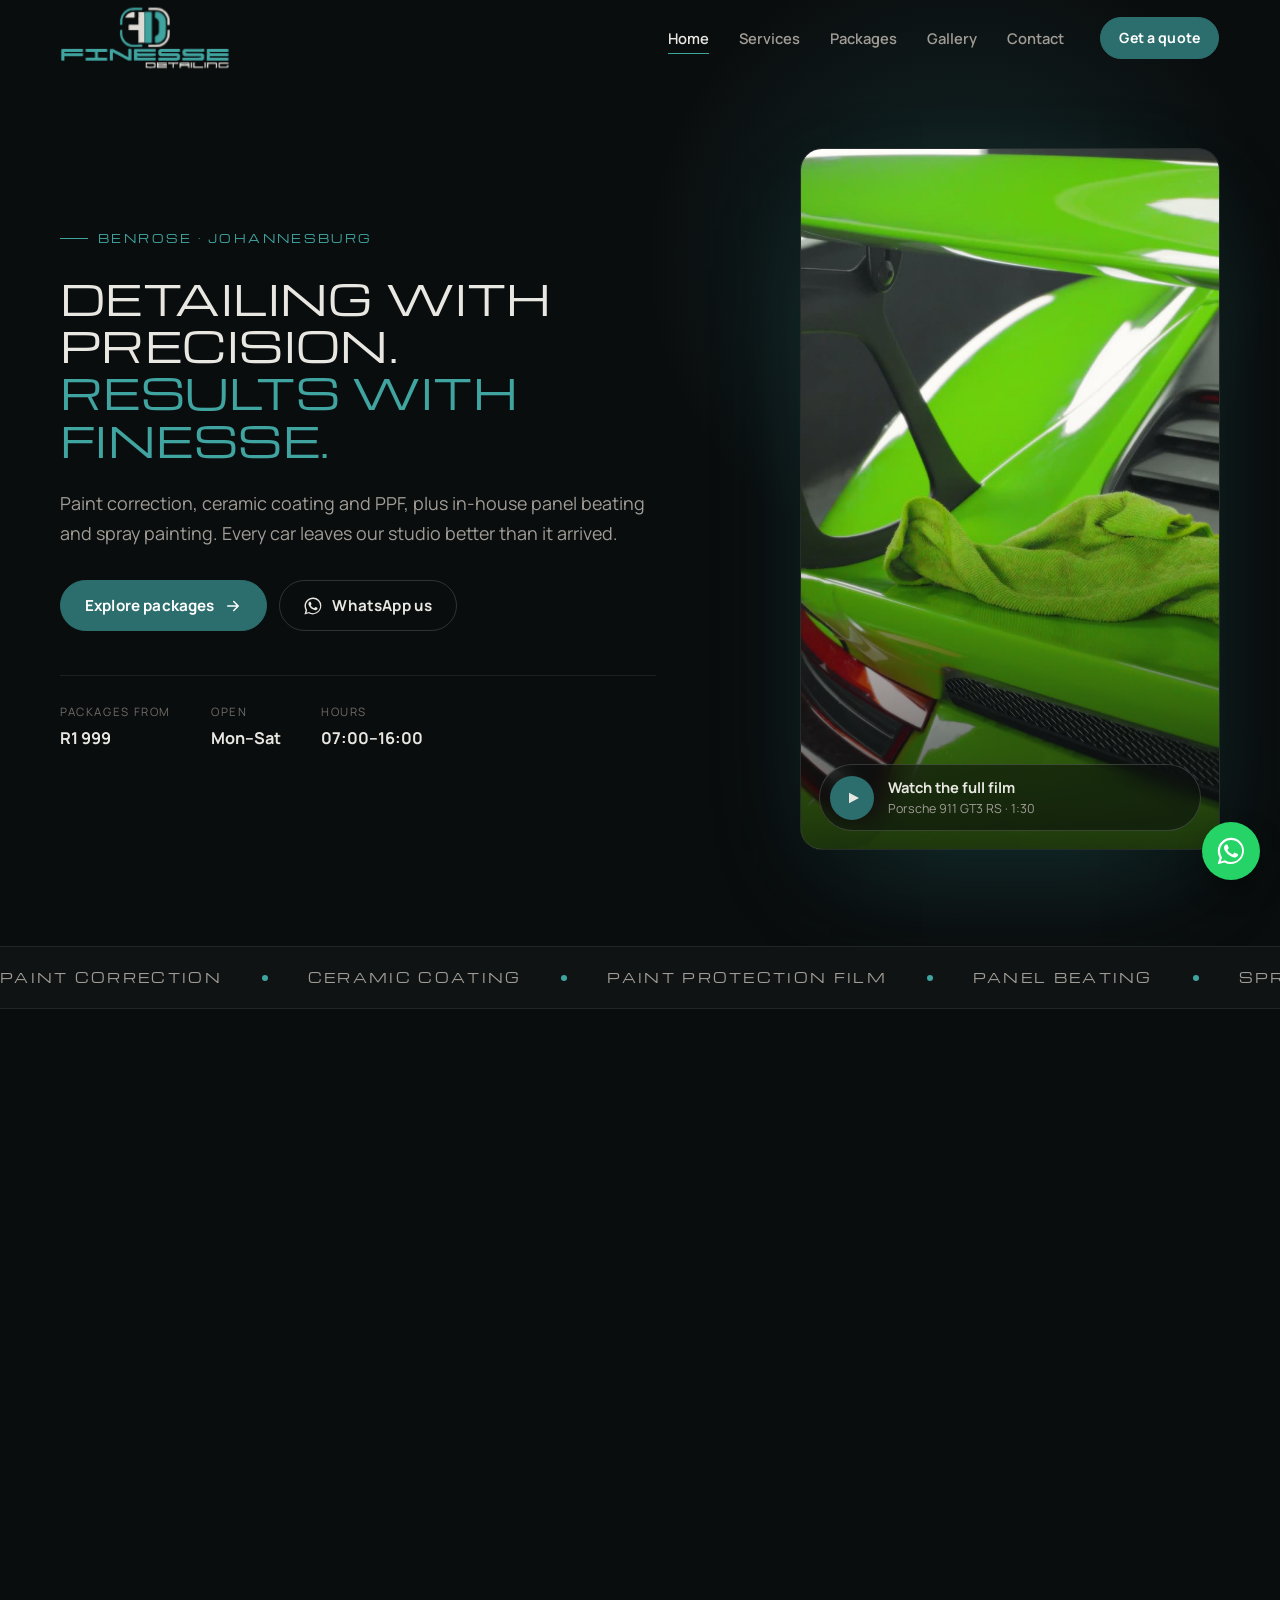
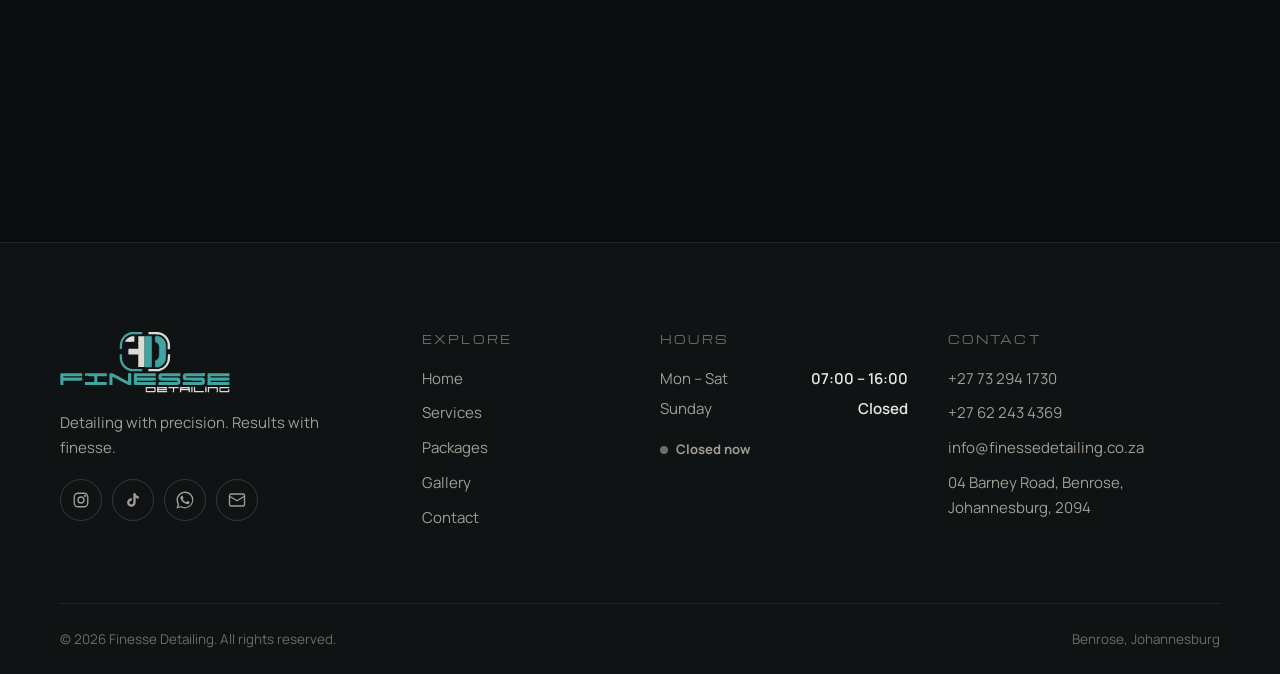
==== index.html @ d102ac22 "Finesse Detailing website Static HTML/CSS/JS rebuild of finessedetailing.co.za: home, services, pack" ====
<!DOCTYPE html>
<html lang="en-ZA">
<head>
  <meta charset="UTF-8">
  <meta name="viewport" content="width=device-width, initial-scale=1">
  <title>Finesse Detailing | Car Detailing, Paint Correction & Ceramic Coating in Johannesburg</title>
  <meta name="description" content="Finesse Detailing in Benrose, Johannesburg: paint correction, ceramic coating, PPF, panel beating, spray painting and Solar Shield panel protection. Packages from R1 999.">
  <meta name="theme-color" content="#0a0d0e">
  <link rel="canonical" href="https://www.finessedetailing.co.za/">

  <meta property="og:type" content="website">
  <meta property="og:title" content="Finesse Detailing | Detailing with precision. Results with finesse.">
  <meta property="og:description" content="Paint correction, ceramic coating, PPF, panel beating and spray painting in Johannesburg.">
  <meta property="og:image" content="https://www.finessedetailing.co.za/assets/img/gallery/g08.jpg">
  <meta property="og:url" content="https://www.finessedetailing.co.za/">

  <link rel="icon" type="image/png" sizes="32x32" href="assets/brand/favicon-32.png">
  <link rel="apple-touch-icon" href="assets/brand/apple-touch-icon.png">

  <link rel="preconnect" href="https://fonts.googleapis.com">
  <link rel="preconnect" href="https://fonts.gstatic.com" crossorigin>
  <link href="https://fonts.googleapis.com/css2?family=Manrope:wght@400;500;600;700;800&family=Michroma&display=swap" rel="stylesheet">
  <script>try{if(!sessionStorage.getItem("fd-intro")&&!matchMedia("(prefers-reduced-motion: reduce)").matches)document.documentElement.classList.add("fd-intro")}catch(e){}</script>
  <link rel="stylesheet" href="css/style.css">

  <script type="application/ld+json">
  {
    "@context": "https://schema.org",
    "@type": "AutoRepair",
    "name": "Finesse Detailing",
    "image": "https://www.finessedetailing.co.za/assets/img/gallery/g08.jpg",
    "logo": "https://www.finessedetailing.co.za/assets/brand/logo.png",
    "url": "https://www.finessedetailing.co.za/",
    "telephone": "+27732941730",
    "email": "info@finessedetailing.co.za",
    "priceRange": "From R1999",
    "address": {
      "@type": "PostalAddress",
      "streetAddress": "04 Barney Road, Benrose",
      "addressLocality": "Johannesburg",
      "postalCode": "2094",
      "addressCountry": "ZA"
    },
    "geo": { "@type": "GeoCoordinates", "latitude": -26.2121243, "longitude": 28.0738872 },
    "openingHoursSpecification": [{
      "@type": "OpeningHoursSpecification",
      "dayOfWeek": ["Monday", "Tuesday", "Wednesday", "Thursday", "Friday", "Saturday"],
      "opens": "07:00",
      "closes": "16:00"
    }],
    "sameAs": [
      "https://www.instagram.com/_finesse_detailing/",
      "https://www.tiktok.com/@finesse_detailing_"
    ]
  }
  </script>
</head>
<body>
  <svg width="0" height="0" style="position:absolute" aria-hidden="true">
    <symbol id="i-wa" viewBox="0 0 24 24"><path fill="currentColor" d="M17.47 14.38c-.3-.15-1.76-.87-2.03-.97-.27-.1-.47-.15-.67.15-.2.3-.77.97-.94 1.17-.17.2-.35.22-.65.07-.3-.15-1.26-.46-2.4-1.48-.89-.79-1.49-1.77-1.66-2.07-.17-.3-.02-.46.13-.61.13-.13.3-.35.45-.52.15-.17.2-.3.3-.5.1-.2.05-.37-.03-.52-.07-.15-.67-1.61-.92-2.21-.24-.58-.49-.5-.67-.51h-.57c-.2 0-.52.07-.79.37-.27.3-1.04 1.02-1.04 2.48 0 1.46 1.07 2.88 1.21 3.07.15.2 2.1 3.2 5.08 4.49.71.31 1.26.49 1.69.63.71.23 1.36.2 1.87.12.57-.09 1.76-.72 2.01-1.41.25-.69.25-1.29.17-1.41-.07-.12-.27-.2-.57-.35zM12.05 21.5h-.01a9.43 9.43 0 0 1-4.8-1.32l-.35-.2-3.57.93.95-3.48-.22-.36a9.4 9.4 0 0 1-1.44-5.02c0-5.2 4.24-9.44 9.45-9.44a9.38 9.38 0 0 1 6.68 2.77 9.38 9.38 0 0 1 2.76 6.68c0 5.21-4.24 9.44-9.45 9.44zm8.04-17.48A11.3 11.3 0 0 0 12.05.7C5.78.7.68 5.8.68 12.06c0 2 .52 3.96 1.52 5.68L.58 23.3l5.7-1.5a11.3 11.3 0 0 0 5.43 1.38h.01c6.26 0 11.36-5.1 11.37-11.36a11.3 11.3 0 0 0-3.32-8.04z"/></symbol>
    <symbol id="i-ig" viewBox="0 0 24 24"><g fill="none" stroke="currentColor" stroke-width="1.8"><rect x="3" y="3" width="18" height="18" rx="5"/><circle cx="12" cy="12" r="4"/><circle cx="17.5" cy="6.5" r=".6" fill="currentColor"/></g></symbol>
    <symbol id="i-tt" viewBox="0 0 24 24"><path fill="currentColor" d="M16.6 5.82A4.28 4.28 0 0 1 15.54 3h-3.09v12.4a2.59 2.59 0 0 1-2.59 2.5 2.6 2.6 0 0 1-2.6-2.6 2.6 2.6 0 0 1 3.37-2.48V9.66a5.73 5.73 0 0 0-.77-.05 5.69 5.69 0 0 0-5.69 5.69A5.69 5.69 0 0 0 9.86 21a5.69 5.69 0 0 0 5.69-5.69V9.01a7.35 7.35 0 0 0 4.3 1.38V7.3s-1.88.09-3.25-1.48z"/></symbol>
    <symbol id="i-phone" viewBox="0 0 24 24"><path fill="none" stroke="currentColor" stroke-width="1.8" stroke-linecap="round" stroke-linejoin="round" d="M22 16.92v3a2 2 0 0 1-2.18 2 19.8 19.8 0 0 1-8.63-3.07 19.5 19.5 0 0 1-6-6A19.8 19.8 0 0 1 2.12 4.18 2 2 0 0 1 4.11 2h3a2 2 0 0 1 2 1.72c.13.96.36 1.9.7 2.81a2 2 0 0 1-.45 2.11L8.09 9.91a16 16 0 0 0 6 6l1.27-1.27a2 2 0 0 1 2.11-.45c.91.34 1.85.57 2.81.7A2 2 0 0 1 22 16.92z"/></symbol>
    <symbol id="i-mail" viewBox="0 0 24 24"><g fill="none" stroke="currentColor" stroke-width="1.8" stroke-linecap="round" stroke-linejoin="round"><rect x="2" y="4" width="20" height="16" rx="2"/><path d="m22 7-10 6L2 7"/></g></symbol>
    <symbol id="i-pin" viewBox="0 0 24 24"><g fill="none" stroke="currentColor" stroke-width="1.8" stroke-linecap="round" stroke-linejoin="round"><path d="M20 10c0 6-8 12-8 12s-8-6-8-12a8 8 0 0 1 16 0z"/><circle cx="12" cy="10" r="3"/></g></symbol>
    <symbol id="i-clock" viewBox="0 0 24 24"><g fill="none" stroke="currentColor" stroke-width="1.8" stroke-linecap="round"><circle cx="12" cy="12" r="9"/><path d="M12 7v5l3 2"/></g></symbol>
    <symbol id="i-arrow" viewBox="0 0 24 24"><path fill="none" stroke="currentColor" stroke-width="2" stroke-linecap="round" stroke-linejoin="round" d="M5 12h14M13 6l6 6-6 6"/></symbol>
    <symbol id="i-check" viewBox="0 0 24 24"><path fill="none" stroke="currentColor" stroke-width="2" stroke-linecap="round" stroke-linejoin="round" d="M20 6 9 17l-5-5"/></symbol>
    <symbol id="i-play" viewBox="0 0 24 24"><path fill="currentColor" d="M6 4l15 8-15 8z"/></symbol>
    <symbol id="i-close" viewBox="0 0 24 24"><path fill="none" stroke="currentColor" stroke-width="2" stroke-linecap="round" d="M6 6l12 12M18 6 6 18"/></symbol>
    <symbol id="i-sun" viewBox="0 0 120 120"><g fill="none" stroke="currentColor" stroke-width="2"><circle cx="60" cy="60" r="22"/><path d="M60 14v12M60 94v12M14 60h12M94 60h12M27.5 27.5l8.5 8.5M84 84l8.5 8.5M27.5 92.5l8.5-8.5M84 36l8.5-8.5" stroke-linecap="round"/></g></symbol>
  </svg>

  <a class="skip-link" href="#main">Skip to content</a>

  <header class="site-header">
    <div class="container header-inner">
      <a class="brand" href="index.html" aria-label="Finesse Detailing home">
        <svg class="fd-logo" viewBox="0 4 1049 386" fill-rule="evenodd" role="img" aria-label="Finesse Detailing"><defs><linearGradient id="fd-shine-grad" x1="0" x2="1" y1="0" y2="0"><stop offset="0" stop-color="#fff" stop-opacity="0"/><stop offset=".5" stop-color="#fff" stop-opacity=".75"/><stop offset="1" stop-color="#fff" stop-opacity="0"/></linearGradient><mask id="fd-shine-mask" maskUnits="userSpaceOnUse" x="0" y="0" width="1049" height="400"><use href="#fd-art" style="--fd-teal:#fff;--fd-grey:#fff"/></mask></defs><g id="fd-art"><g class="fd-mark"><g class="fd-bl fd-t"><path d="M 445 11 C 444 11, 443 11, 442 11 C 439 11, 428 13, 426 14 C 426 15, 424 15, 423 16 C 421 16, 419 17, 417 18 C 416 19, 415 20, 414 20 C 414 20, 413 21, 412 21 C 412 22, 411 22, 411 22 C 410 22, 410 22, 410 22 C 409 23, 407 24, 406 24 C 406 24, 406 24, 406 25 C 405 25, 405 25, 405 25 C 404 25, 400 29, 398 31 C 395 34, 394 34, 394 34 C 394 34, 394 34, 394 35 C 394 35, 393 35, 393 36 C 392 36, 392 37, 392 37 C 392 37, 391 38, 391 38 C 390 38, 390 39, 390 39 C 390 39, 389 40, 389 40 C 388 41, 387 42, 387 42 C 387 42, 387 43, 387 43 C 386 44, 386 44, 386 44 C 385 45, 385 46, 385 46 C 384 47, 384 47, 383 48 C 383 49, 383 49, 382 50 C 382 50, 381 50, 381 51 C 381 52, 381 52, 380 53 C 380 53, 379 54, 379 55 C 379 55, 379 56, 378 56 C 378 57, 377 58, 377 59 C 377 60, 377 61, 376 61 C 376 62, 375 63, 375 63 C 375 64, 375 65, 374 66 C 374 67, 373 68, 373 69 C 373 71, 373 72, 373 72 C 372 73, 372 74, 372 74 C 371 75, 371 76, 371 77 C 371 79, 371 80, 370 81 L 369 82 369 97 C 369 109, 369 112, 368 113 C 368 114, 368 115, 368 116 C 368 116, 381 116, 382 116 C 383 115, 383 114, 383 98 C 383 91, 383 86, 383 85 C 384 84, 385 78, 385 76 C 385 75, 385 75, 385 75 C 385 75, 386 74, 386 74 C 386 72, 387 70, 388 68 C 388 67, 389 66, 389 66 C 389 65, 389 65, 389 64 C 390 64, 390 64, 390 63 C 390 63, 391 61, 392 60 C 393 59, 394 57, 394 56 C 395 55, 395 54, 396 54 C 396 53, 397 52, 398 51 C 398 50, 399 49, 400 49 C 400 48, 401 47, 400 47 C 400 47, 400 46, 401 46 C 402 46, 402 46, 403 45 C 403 45, 403 44, 404 44 C 404 44, 404 44, 404 43 C 404 43, 405 43, 405 43 C 405 43, 406 42, 409 40 C 410 39, 413 37, 413 36 C 414 36, 414 36, 414 35 C 414 35, 415 35, 415 35 C 416 35, 417 34, 418 33 C 418 33, 419 33, 419 33 C 420 32, 421 32, 422 32 C 422 31, 424 30, 424 30 C 425 30, 426 29, 426 29 C 426 29, 426 29, 427 29 C 428 29, 430 28, 431 27 C 432 27, 432 27, 433 27 C 433 27, 435 26, 437 26 C 439 26, 441 25, 442 25 C 443 25, 457 25, 475 24 C 492 24, 506 24, 506 24 C 507 24, 507 23, 506 23 C 506 23, 507 22, 507 22 C 507 21, 508 11, 507 11 C 506 10, 447 10, 445 11"/><path d="M 373 149 C 372 149, 371 149, 370 149 C 370 149, 369 150, 369 150 C 368 152, 368 171, 369 174 C 369 174, 369 177, 369 180 C 369 185, 370 186, 370 187 C 371 188, 371 189, 371 191 C 371 194, 372 194, 372 195 C 373 196, 373 196, 373 198 C 373 200, 374 200, 374 201 C 375 202, 375 203, 375 204 C 376 205, 376 206, 376 206 C 377 207, 377 208, 377 208 C 377 209, 378 210, 378 210 C 379 211, 379 212, 379 212 C 380 213, 380 214, 381 214 C 381 215, 381 215, 381 216 C 381 216, 382 217, 382 217 C 383 218, 383 218, 383 219 C 384 220, 384 220, 384 220 C 385 221, 385 221, 386 222 C 386 222, 386 223, 387 223 C 387 224, 387 224, 387 224 C 387 225, 389 227, 391 229 C 391 229, 392 230, 393 231 C 394 232, 395 232, 395 232 C 395 232, 396 233, 396 233 C 396 234, 396 234, 396 234 C 397 234, 397 235, 398 236 C 399 237, 401 238, 401 238 C 402 238, 402 239, 403 240 C 404 240, 405 241, 405 241 C 406 241, 406 242, 407 242 C 408 243, 408 243, 411 245 C 413 246, 415 247, 415 247 C 415 247, 416 247, 416 247 C 417 248, 418 248, 418 248 C 419 249, 421 249, 421 249 C 421 250, 422 250, 422 250 C 423 250, 425 251, 426 251 C 427 252, 435 254, 436 254 C 437 254, 440 254, 442 255 C 445 255, 451 255, 476 255 C 504 255, 506 255, 507 254 C 507 253, 507 245, 507 243 L 506 240 495 240 C 488 240, 476 241, 469 241 C 459 241, 453 241, 451 241 C 444 240, 440 240, 438 239 C 437 239, 436 239, 436 239 C 435 239, 434 238, 434 238 C 431 237, 430 237, 428 236 C 427 236, 426 236, 426 235 C 423 234, 417 231, 414 229 C 413 228, 411 227, 411 227 C 411 227, 410 227, 409 226 C 408 225, 407 224, 407 224 C 406 223, 398 215, 396 211 C 395 210, 394 208, 394 208 C 392 207, 387 196, 386 193 C 386 192, 385 190, 385 190 C 385 190, 385 189, 385 189 C 385 188, 384 182, 383 181 C 383 181, 383 178, 382 165 C 382 156, 382 150, 382 149 L 381 148 378 148 C 376 148, 373 149, 373 149"/></g><g class="fd-br fd-g"><path d="M 547 11 L 546 12 546 17 C 546 23, 546 23, 546 24 C 547 24, 553 24, 575 24 C 602 25, 608 25, 609 26 C 610 26, 610 26, 611 26 C 612 26, 612 26, 617 28 C 620 29, 621 29, 624 31 C 625 31, 627 32, 627 32 C 627 32, 634 36, 635 37 C 638 39, 641 41, 642 42 C 642 43, 643 43, 643 43 C 643 43, 643 44, 644 44 C 644 45, 645 46, 646 47 C 647 48, 648 49, 648 49 C 648 50, 648 50, 649 50 C 649 50, 650 51, 650 51 C 650 52, 651 53, 651 53 C 652 55, 653 57, 654 58 C 654 58, 655 59, 655 60 C 656 60, 656 61, 656 61 C 656 61, 656 62, 657 63 C 658 63, 658 64, 658 64 C 658 65, 658 66, 659 66 C 660 67, 660 68, 660 69 C 660 71, 661 72, 661 73 C 662 74, 662 75, 662 77 C 663 79, 663 80, 663 81 L 664 82 664 99 C 664 116, 664 116, 665 117 C 665 117, 668 117, 672 117 L 679 117 679 103 C 679 92, 679 89, 679 86 C 678 85, 678 82, 678 80 C 677 78, 677 75, 677 75 C 676 74, 676 72, 676 71 C 675 70, 675 68, 674 67 C 674 66, 673 65, 673 64 C 673 63, 672 61, 671 59 C 670 57, 669 55, 669 55 C 669 54, 669 54, 668 54 C 668 53, 668 53, 667 52 C 667 51, 667 50, 666 50 C 666 49, 665 48, 665 48 C 665 47, 664 46, 663 45 C 663 44, 662 43, 661 42 C 660 40, 650 30, 648 29 C 648 29, 647 28, 646 27 C 645 26, 644 26, 643 25 C 641 24, 638 22, 638 22 C 638 22, 637 22, 637 21 C 636 21, 635 20, 635 20 C 635 20, 630 18, 630 17 C 629 17, 628 17, 627 16 C 626 16, 624 15, 623 15 C 620 14, 619 13, 617 13 C 616 13, 614 13, 614 12 C 613 12, 612 12, 612 12 C 611 12, 610 12, 609 12 C 608 11, 606 11, 604 11 C 602 11, 600 11, 599 10 C 597 10, 587 10, 572 10 L 549 10 547 11"/><path d="M 667 149 C 666 149, 666 150, 666 151 C 666 155, 665 168, 665 171 C 665 173, 664 177, 664 179 C 664 184, 664 184, 663 185 C 663 187, 662 188, 662 190 C 662 194, 662 194, 661 195 C 660 195, 660 196, 660 198 C 660 199, 660 200, 659 201 C 658 201, 658 202, 658 202 C 658 203, 658 204, 657 204 C 656 204, 656 205, 656 206 C 656 206, 656 207, 655 207 C 654 207, 654 208, 654 209 C 654 210, 653 210, 653 211 C 652 211, 652 212, 652 212 C 652 213, 651 214, 651 214 C 651 214, 650 214, 650 215 C 650 215, 649 217, 648 218 C 647 219, 646 220, 646 220 C 646 220, 641 224, 640 226 C 639 226, 638 227, 638 227 C 637 228, 637 228, 637 228 C 636 228, 636 229, 635 229 C 633 231, 628 234, 627 234 C 627 234, 625 235, 624 235 C 622 236, 619 237, 617 238 C 616 238, 615 238, 615 239 C 614 239, 613 239, 613 239 C 612 239, 611 239, 611 239 C 611 240, 609 240, 606 240 C 602 241, 598 241, 574 241 C 551 241, 546 241, 546 241 C 545 242, 545 254, 546 255 C 546 255, 553 255, 574 255 C 603 255, 603 255, 612 254 C 623 252, 637 245, 648 236 C 657 228, 665 220, 670 208 C 672 204, 674 199, 675 195 C 677 191, 677 189, 678 186 C 678 185, 678 182, 679 181 C 679 177, 680 150, 679 149 C 679 148, 679 148, 673 148 C 668 148, 667 148, 667 149"/></g><g class="fd-f fd-g"><path d="M 449 37 C 443 37, 441 38, 434 40 C 433 41, 431 42, 429 42 C 428 43, 427 43, 427 43 C 426 43, 423 45, 421 47 C 420 47, 419 48, 418 49 C 418 49, 417 50, 416 50 C 416 51, 414 52, 413 53 C 412 54, 411 55, 411 55 C 409 57, 408 58, 408 59 C 408 59, 408 60, 407 60 C 407 61, 406 61, 406 62 C 406 62, 406 63, 405 63 C 404 63, 404 64, 404 64 C 404 65, 404 66, 403 66 C 402 66, 402 67, 402 67 C 402 68, 402 69, 402 69 C 401 70, 401 71, 402 71 C 404 72, 458 72, 459 71 C 459 71, 459 70, 459 54 C 459 45, 459 38, 459 37 C 459 37, 455 37, 449 37"/><path d="M 485 37 C 485 37, 484 38, 483 38 C 482 40, 482 41, 483 44 C 484 49, 484 70, 483 73 C 482 76, 482 83, 483 86 C 483 88, 483 91, 483 110 C 483 110, 483 112, 483 113 C 484 114, 484 114, 482 115 C 481 116, 480 116, 457 115 C 444 115, 431 115, 429 115 C 423 115, 423 115, 423 118 C 422 120, 422 127, 422 135 C 422 148, 422 150, 423 150 C 423 150, 436 150, 452 150 L 481 150 482 151 C 484 152, 484 154, 483 155 C 482 156, 482 156, 483 157 C 483 158, 483 158, 483 166 C 482 171, 482 172, 483 175 C 483 177, 483 178, 483 191 C 483 199, 483 207, 483 209 C 483 211, 483 214, 483 216 C 483 218, 483 219, 483 220 C 483 220, 482 222, 482 224 L 482 228 484 228 C 486 228, 522 228, 522 228 C 522 228, 522 228, 522 228 C 520 227, 520 222, 522 222 C 522 222, 522 222, 522 136 C 522 50, 522 49, 522 49 C 521 49, 521 49, 521 44 C 521 39, 521 38, 522 38 C 522 38, 522 38, 522 38 C 522 37, 522 37, 504 37 C 494 37, 485 37, 485 37"/></g><g class="fd-d fd-t"><path d="M 540 37 C 532 37, 524 37, 524 37 C 524 38, 524 38, 524 39 C 524 39, 524 40, 523 40 C 522 40, 522 40, 522 44 C 522 47, 522 48, 523 48 C 524 48, 524 48, 524 136 C 524 223, 524 224, 523 224 C 523 224, 522 224, 522 225 C 522 225, 522 226, 523 226 C 523 226, 524 227, 524 227 C 524 228, 524 228, 525 228 C 525 228, 534 228, 545 228 C 561 228, 564 228, 565 228 C 565 227, 565 226, 565 133 C 565 46, 565 38, 565 38 C 564 37, 560 36, 560 37 C 559 37, 559 37, 558 37 C 557 37, 556 37, 556 37 C 556 37, 549 37, 540 37"/><path d="M 593 37 C 591 37, 590 38, 590 38 C 589 39, 588 39, 588 42 C 588 49, 588 71, 588 72 C 589 72, 589 72, 590 73 C 591 73, 592 73, 592 73 C 592 74, 593 74, 593 74 C 593 74, 594 74, 594 74 C 594 75, 594 75, 595 75 C 595 75, 596 75, 596 75 C 596 75, 596 76, 597 76 C 598 77, 599 78, 600 78 C 600 78, 601 79, 601 79 C 601 79, 601 79, 601 79 C 601 79, 602 80, 602 80 C 603 80, 603 81, 603 81 C 603 81, 604 82, 604 82 C 604 82, 604 82, 605 83 C 605 83, 605 84, 606 85 C 607 86, 609 88, 609 90 C 609 90, 609 91, 610 91 C 610 92, 611 93, 611 94 C 611 95, 611 95, 611 96 C 612 96, 612 96, 612 97 C 612 98, 612 99, 612 99 C 613 99, 613 104, 613 131 L 613 161 612 163 C 611 164, 611 165, 611 167 C 611 168, 610 169, 610 170 C 609 170, 609 171, 609 171 C 609 172, 608 174, 608 174 C 608 174, 607 174, 607 175 C 607 175, 606 176, 605 178 C 604 179, 602 181, 602 181 C 600 183, 597 185, 595 186 C 594 186, 592 187, 592 187 C 592 187, 591 187, 591 187 C 591 187, 590 188, 589 189 L 588 190 588 209 C 588 226, 588 227, 589 228 C 589 228, 603 228, 605 228 C 606 227, 608 227, 610 227 C 611 226, 613 226, 613 225 C 614 225, 615 225, 615 225 C 617 224, 619 224, 621 222 C 621 222, 622 222, 622 222 C 622 222, 623 221, 624 221 C 624 221, 625 220, 626 219 C 626 219, 627 218, 628 218 C 628 218, 628 217, 628 217 C 628 217, 629 217, 629 217 C 631 216, 641 206, 641 205 C 641 205, 641 204, 641 204 C 641 204, 644 201, 644 200 C 644 199, 645 198, 645 198 C 645 198, 646 197, 646 196 C 647 195, 647 194, 648 193 C 648 192, 648 191, 649 190 C 649 190, 649 188, 650 188 C 650 186, 651 184, 651 183 C 651 182, 651 181, 651 181 C 652 179, 652 176, 653 136 C 653 97, 653 89, 652 85 C 651 84, 651 83, 651 82 C 651 80, 650 78, 650 76 C 649 76, 649 75, 649 74 C 648 73, 646 68, 646 67 C 645 67, 645 66, 644 65 C 644 64, 643 63, 643 63 C 643 63, 643 63, 643 63 C 643 62, 642 61, 641 60 C 641 59, 640 59, 640 58 C 636 53, 636 53, 633 51 C 632 50, 631 49, 631 49 C 631 49, 631 49, 631 49 C 631 49, 626 45, 625 45 C 625 45, 625 45, 624 45 C 624 45, 624 44, 623 44 C 622 43, 621 43, 621 43 C 620 42, 619 42, 618 41 C 617 41, 617 41, 616 40 C 616 40, 616 40, 615 40 C 615 40, 614 40, 612 39 C 611 38, 609 38, 607 38 C 604 37, 596 37, 593 37"/></g></g><g class="fd-word fd-t"><path style="--i:0" d="M 4 268 C 4 268, 3 268, 3 268 C 2 268, 2 276, 2 303 L 2 338 3 339 C 4 340, 4 340, 12 340 C 18 340, 20 340, 21 340 C 21 339, 21 333, 21 326 C 21 317, 21 314, 21 313 C 22 313, 30 313, 79 313 C 121 313, 136 313, 137 312 C 137 312, 137 295, 137 294 C 137 293, 135 293, 132 294 C 130 294, 105 294, 76 294 C 27 294, 23 294, 22 293 L 21 293 21 289 C 21 287, 21 286, 21 285 C 22 285, 47 285, 78 285 C 109 285, 135 285, 135 285 C 136 284, 137 284, 137 284 C 137 282, 137 271, 137 270 C 137 270, 137 269, 137 269 C 137 268, 136 268, 136 267 C 134 267, 5 267, 4 268"/><path style="--i:1" d="M 219 267 C 168 267, 155 267, 154 268 C 154 268, 154 268, 154 275 C 154 279, 154 282, 154 283 C 153 285, 151 285, 182 285 L 210 285 210 286 L 211 287 212 303 C 212 311, 212 318, 212 319 C 212 319, 211 321, 211 322 C 210 322, 199 322, 186 322 C 159 322, 155 322, 154 323 C 154 324, 154 339, 154 340 C 155 340, 288 340, 288 340 C 289 338, 288 323, 288 322 C 288 322, 281 322, 261 322 C 234 322, 232 322, 231 321 C 230 320, 230 316, 230 303 L 230 286 231 285 C 232 285, 238 285, 260 285 C 281 285, 288 285, 288 285 C 289 284, 289 268, 288 267 C 288 267, 282 267, 219 267"/><path style="--i:2" d="M 424 267 C 424 267, 423 267, 422 267 C 421 267, 420 268, 420 269 C 420 270, 420 281, 420 293 C 420 313, 420 316, 420 317 C 420 318, 419 318, 419 317 C 418 317, 418 317, 417 317 C 417 317, 417 317, 417 317 C 416 316, 413 314, 411 314 C 410 313, 410 313, 409 313 C 409 312, 408 312, 408 312 C 407 311, 406 311, 406 311 C 405 310, 404 310, 403 310 C 402 309, 401 309, 401 309 C 401 308, 400 308, 396 306 C 395 305, 394 305, 394 305 C 394 304, 392 303, 391 303 C 391 303, 390 303, 390 303 C 390 303, 390 302, 389 302 C 388 301, 383 299, 382 298 C 381 298, 379 297, 377 295 C 375 294, 374 293, 373 293 C 373 293, 373 293, 372 293 C 372 292, 369 291, 364 288 C 362 287, 361 287, 361 287 C 361 286, 354 283, 354 283 C 354 283, 353 283, 353 283 C 353 283, 353 282, 352 282 C 351 281, 349 280, 348 280 C 346 279, 345 278, 344 278 C 343 277, 342 277, 342 277 C 342 277, 341 276, 340 276 C 340 275, 339 275, 338 275 C 336 274, 332 271, 331 271 C 331 271, 330 271, 330 271 C 330 271, 330 270, 329 270 C 329 270, 328 269, 328 269 C 326 268, 325 268, 323 268 C 322 268, 320 267, 320 267 C 319 267, 311 267, 309 267 C 305 268, 305 263, 305 304 C 305 334, 305 339, 306 340 C 306 340, 321 340, 323 340 C 324 340, 324 339, 324 339 C 324 338, 324 328, 324 315 C 324 292, 324 289, 325 289 C 325 289, 326 289, 327 290 C 328 290, 329 291, 329 291 C 329 291, 330 291, 330 291 C 330 291, 331 292, 332 293 C 333 293, 335 294, 337 295 C 339 296, 341 297, 342 298 C 344 299, 345 299, 345 299 C 345 300, 346 300, 347 300 C 348 301, 349 301, 349 302 C 350 302, 350 302, 351 302 C 351 302, 352 303, 352 303 C 352 304, 354 304, 355 304 C 355 304, 356 305, 356 305 C 357 306, 358 306, 358 306 C 359 307, 360 307, 360 307 C 361 308, 361 308, 362 308 C 363 309, 364 309, 364 309 C 365 310, 366 310, 367 310 C 368 310, 368 311, 368 311 C 368 312, 369 312, 369 312 C 369 312, 370 312, 370 312 C 370 313, 370 313, 371 313 C 371 313, 371 313, 372 313 C 372 314, 374 315, 375 315 C 375 315, 376 315, 376 315 C 376 315, 377 316, 377 317 C 378 317, 380 318, 380 318 C 381 319, 382 319, 383 319 C 384 318, 384 318, 384 319 C 383 320, 384 320, 385 320 C 385 321, 386 321, 387 321 C 387 322, 388 322, 388 322 C 389 323, 390 323, 391 324 C 392 324, 393 325, 393 325 C 394 325, 394 325, 394 325 C 394 326, 396 327, 397 327 C 397 327, 398 327, 398 327 C 398 328, 399 328, 399 328 C 399 328, 400 328, 400 328 C 400 329, 401 329, 403 330 C 404 331, 405 331, 405 331 C 406 332, 407 332, 407 332 C 408 333, 409 333, 409 333 C 410 334, 412 335, 414 336 C 416 337, 416 337, 417 338 C 418 338, 419 338, 419 339 C 420 339, 421 339, 421 339 C 421 340, 422 340, 431 340 L 440 340 440 304 C 440 280, 440 268, 440 268 C 440 267, 438 267, 436 267 C 434 267, 432 267, 431 267 C 429 266, 425 266, 424 267"/><path style="--i:3" d="M 584 267 C 582 267, 580 267, 580 267 C 580 267, 459 267, 458 267 C 456 268, 456 268, 456 271 C 456 271, 456 274, 456 277 C 455 292, 456 339, 456 339 C 456 340, 460 340, 523 340 C 560 340, 591 340, 591 340 C 591 340, 591 339, 591 338 C 591 332, 591 331, 591 329 C 591 327, 591 327, 591 326 C 591 326, 591 325, 591 324 C 592 323, 591 323, 591 322 C 590 322, 582 322, 534 322 C 481 322, 478 322, 476 321 L 475 321 475 318 C 475 316, 475 314, 475 314 L 476 313 532 313 C 564 313, 590 313, 590 312 L 591 312 591 303 L 591 294 535 294 C 479 294, 478 294, 477 293 L 475 293 475 290 C 475 286, 475 286, 476 285 C 476 285, 502 285, 533 285 C 583 285, 590 285, 591 285 C 591 284, 591 284, 591 276 L 591 268 590 267 C 589 267, 588 266, 588 266 C 588 266, 586 267, 584 267"/><path style="--i:4" d="M 620 267 C 620 268, 618 268, 618 268 C 617 269, 615 270, 614 270 C 613 271, 612 272, 612 272 C 611 272, 611 273, 611 273 C 611 274, 610 275, 610 275 C 609 276, 609 277, 609 278 C 609 279, 608 281, 608 282 C 608 284, 608 286, 608 288 C 608 294, 608 298, 608 299 C 609 299, 609 301, 609 302 C 609 303, 609 304, 610 305 C 610 305, 611 306, 611 306 C 611 306, 611 306, 611 307 C 611 307, 612 308, 612 308 C 613 308, 613 309, 613 309 C 613 310, 615 311, 616 311 C 617 311, 617 311, 617 311 C 617 311, 617 312, 618 312 C 618 312, 620 312, 620 312 C 621 313, 641 313, 671 313 C 698 313, 720 313, 721 313 C 723 313, 725 317, 724 320 C 723 322, 727 322, 665 322 L 609 322 608 323 C 608 324, 607 324, 608 325 C 608 326, 608 331, 608 338 L 608 340 669 340 C 730 340, 730 340, 731 339 C 734 338, 736 337, 736 337 C 736 337, 737 336, 737 336 C 738 336, 741 333, 741 331 C 741 331, 741 330, 741 330 C 742 330, 743 325, 743 315 C 743 308, 742 306, 742 305 C 742 305, 741 304, 741 304 C 741 304, 741 304, 741 303 C 741 301, 735 295, 733 295 C 733 295, 732 295, 731 295 C 730 294, 729 294, 681 294 C 632 294, 628 294, 628 293 C 628 293, 628 292, 627 292 C 627 291, 626 289, 627 288 C 627 287, 627 286, 628 286 C 630 285, 630 285, 686 285 C 729 285, 742 285, 742 285 C 743 284, 743 268, 743 268 C 743 268, 742 268, 741 267 C 737 267, 621 267, 620 267"/><path style="--i:5" d="M 886 266 C 884 267, 882 267, 826 267 C 785 267, 770 267, 770 268 C 768 268, 765 271, 765 271 C 764 271, 764 272, 764 272 C 763 272, 763 273, 762 274 C 762 274, 762 275, 761 276 C 761 276, 760 276, 760 278 C 760 279, 760 280, 759 281 C 758 282, 758 282, 758 285 C 758 289, 759 296, 759 296 C 760 296, 760 297, 760 297 C 759 298, 760 299, 760 299 C 760 300, 760 301, 760 302 C 760 303, 761 304, 761 304 C 762 305, 762 305, 762 306 C 762 306, 763 307, 763 307 C 763 307, 763 307, 763 307 C 763 307, 764 308, 764 308 C 764 308, 765 309, 765 309 C 765 309, 765 309, 765 309 C 765 310, 766 310, 767 310 C 767 310, 768 311, 768 311 C 769 313, 768 313, 822 313 L 873 313 874 314 C 875 315, 875 315, 875 317 C 875 320, 875 321, 873 321 C 872 322, 852 322, 816 322 C 763 322, 760 322, 759 322 L 758 323 758 331 C 758 338, 758 338, 759 338 C 760 338, 760 339, 760 339 L 760 340 820 340 C 881 340, 881 340, 883 339 C 886 338, 887 338, 889 335 C 890 335, 891 334, 891 333 C 891 333, 891 333, 891 333 C 892 333, 892 332, 892 331 C 893 330, 893 329, 893 328 C 894 327, 894 326, 894 317 L 894 307 893 304 C 891 299, 888 297, 884 295 L 881 294 831 294 C 784 294, 782 294, 781 293 C 779 293, 778 292, 778 290 C 778 287, 778 286, 780 286 C 781 285, 781 285, 837 285 C 879 285, 894 285, 894 285 C 894 284, 894 269, 894 268 C 894 267, 893 266, 893 266 C 892 266, 888 266, 886 266"/><path style="--i:6" d="M 975 267 C 918 267, 913 267, 912 268 C 912 268, 911 269, 911 269 C 911 270, 911 270, 911 270 C 910 270, 910 281, 911 292 C 911 295, 911 297, 911 300 C 910 304, 910 339, 910 340 C 911 340, 1045 340, 1045 340 C 1046 339, 1046 323, 1045 322 C 1045 322, 1038 322, 989 322 C 959 322, 933 322, 933 322 C 932 321, 931 321, 930 321 C 929 321, 929 321, 929 318 C 929 314, 929 313, 931 313 C 932 313, 958 313, 989 313 C 1034 313, 1045 312, 1045 312 C 1046 312, 1046 295, 1045 294 C 1045 294, 1020 294, 989 294 C 928 294, 930 294, 929 292 C 929 292, 929 291, 929 291 C 929 291, 929 291, 929 290 C 929 290, 929 289, 929 288 C 928 287, 928 286, 929 286 C 930 285, 931 285, 987 285 C 1028 285, 1045 285, 1045 285 C 1046 284, 1046 281, 1046 276 L 1046 268 1043 268 C 1042 268, 1041 267, 1040 267 C 1039 267, 1039 267, 1038 267 C 1038 267, 1010 267, 975 267"/></g><g class="fd-sub fd-g"><path style="--i:0" d="M 531 352 C 530 352, 529 352, 529 352 C 529 352, 529 384, 529 385 C 530 386, 583 386, 585 385 C 587 385, 589 383, 589 381 C 590 380, 590 380, 590 369 C 590 356, 590 355, 587 353 L 586 352 560 352 C 546 352, 534 352, 533 352 C 533 352, 532 352, 531 352 M 541 360 L 536 360 536 368 L 536 376 537 377 C 537 377, 538 377, 539 377 C 540 378, 544 378, 559 378 L 578 378 580 377 L 582 377 582 369 L 582 362 581 361 L 580 360 563 360 C 553 360, 543 360, 541 360"/><path style="--i:1" d="M 601 352 L 599 353 599 368 C 599 377, 599 385, 599 385 C 599 385, 607 385, 630 385 L 661 385 661 382 C 661 379, 661 378, 661 378 C 660 377, 657 377, 654 378 C 652 378, 649 378, 632 378 C 608 378, 607 378, 607 375 C 607 374, 607 373, 607 373 C 608 373, 616 373, 634 373 C 649 373, 661 373, 661 373 C 661 372, 661 371, 661 369 C 661 364, 661 364, 658 364 C 657 364, 645 364, 633 365 C 610 365, 609 365, 607 364 C 606 363, 606 363, 607 362 L 607 360 634 360 L 661 360 661 356 C 661 351, 661 352, 656 352 C 647 352, 607 352, 605 352 C 603 351, 602 351, 601 352"/><path style="--i:2" d="M 672 352 C 669 353, 668 353, 668 356 C 668 359, 668 359, 669 359 C 670 360, 673 360, 682 360 L 695 360 696 361 C 697 362, 697 362, 697 364 C 697 365, 697 369, 697 374 C 696 380, 696 382, 696 383 C 695 385, 695 385, 700 385 L 704 385 704 373 C 704 366, 705 360, 705 360 C 705 360, 711 360, 718 360 C 726 360, 731 360, 731 360 C 732 359, 732 359, 732 356 L 732 352 731 352 C 730 351, 729 351, 727 352 C 724 352, 682 352, 677 352 C 674 351, 673 351, 672 352"/><path style="--i:3" d="M 792 352 C 791 352, 781 352, 769 352 L 747 352 745 353 C 743 354, 742 354, 741 356 L 740 357 740 371 C 740 381, 740 385, 740 385 C 741 385, 742 385, 744 385 L 748 385 748 379 C 748 376, 748 373, 748 373 C 749 373, 792 373, 793 373 C 793 373, 793 374, 794 375 C 795 376, 795 377, 794 378 C 793 378, 794 385, 794 385 C 795 386, 802 385, 802 385 C 802 385, 802 381, 802 371 L 802 357 801 355 C 800 353, 799 352, 796 352 C 794 351, 794 351, 792 352 M 749 361 C 747 363, 748 364, 751 364 C 753 365, 792 365, 793 364 C 794 364, 794 363, 793 361 L 793 360 771 360 L 749 360 749 361"/><path style="--i:4" d="M 812 352 C 812 352, 811 352, 811 353 L 810 353 810 357 C 810 362, 810 368, 810 377 C 810 382, 810 385, 810 385 C 810 386, 818 386, 818 385 C 818 384, 818 353, 818 352 C 817 351, 814 351, 812 352"/><path style="--i:5" d="M 828 352 C 826 353, 825 354, 826 355 C 826 356, 826 363, 826 370 L 826 385 827 385 C 827 385, 839 385, 858 385 L 888 385 888 382 C 888 378, 889 378, 885 377 C 884 377, 883 377, 882 378 C 880 378, 877 378, 859 378 C 839 378, 839 378, 837 377 L 834 377 834 365 C 834 353, 834 352, 834 352 C 833 351, 830 351, 828 352"/><path style="--i:6" d="M 896 352 L 896 352 896 368 C 896 377, 896 385, 896 385 C 896 386, 904 386, 904 385 C 905 384, 904 352, 904 351 C 903 351, 897 351, 896 352"/><path style="--i:7" d="M 915 352 C 912 353, 912 353, 912 356 C 912 358, 912 359, 913 360 C 914 361, 914 361, 913 362 C 912 363, 912 364, 912 374 C 912 382, 912 384, 913 385 C 913 385, 919 386, 920 385 C 920 385, 920 383, 920 373 C 920 366, 921 361, 921 360 C 921 360, 925 360, 943 360 L 964 360 966 361 L 967 363 967 367 C 967 370, 967 374, 967 378 C 966 381, 966 385, 966 385 C 966 386, 974 386, 974 385 C 975 384, 975 359, 974 357 C 974 355, 974 355, 972 354 C 971 352, 971 352, 969 352 C 968 352, 957 352, 945 352 C 932 352, 921 352, 919 352 C 918 351, 916 352, 915 352"/><path style="--i:8" d="M 987 353 C 987 353, 985 354, 985 355 L 984 356 984 368 C 984 375, 984 381, 984 381 C 984 382, 985 382, 985 382 C 985 382, 986 383, 986 383 C 986 385, 985 385, 1014 385 L 1040 385 1042 384 C 1043 384, 1044 383, 1044 382 C 1045 380, 1045 380, 1045 374 C 1046 367, 1046 367, 1042 367 C 1040 367, 1038 368, 1037 369 C 1037 369, 1037 370, 1037 372 C 1038 376, 1037 376, 1036 377 L 1034 378 1014 378 L 994 378 993 377 C 991 376, 991 376, 991 369 C 991 362, 991 361, 992 361 L 992 360 1019 360 L 1045 360 1045 359 C 1046 358, 1045 353, 1045 352 C 1045 352, 1038 352, 1017 352 C 989 352, 989 352, 987 353"/></g></g><g class="fd-shine-wrap" mask="url(#fd-shine-mask)" aria-hidden="true"><rect class="fd-shine" x="-320" y="0" width="220" height="400" fill="url(#fd-shine-grad)"/></g></svg>
      </a>
      <nav class="nav" id="site-nav" aria-label="Main">
        <ul class="nav-links">
          <li><a href="index.html" aria-current="page">Home</a></li>
          <li><a href="services.html">Services</a></li>
          <li><a href="packages.html">Packages</a></li>
          <li><a href="gallery.html">Gallery</a></li>
          <li><a href="contact.html">Contact</a></li>
        </ul>
        <a class="btn btn--sm" href="contact.html">Get a quote</a>
      </nav>
      <button class="nav-toggle" type="button" aria-controls="site-nav" aria-expanded="false" aria-label="Open menu">
        <span></span><span></span><span></span>
      </button>
    </div>
  </header>

  <main id="main">
    <!-- Hero -->
    <section class="hero">
      <div class="container hero-grid">
        <div class="hero-copy">
          <span class="eyebrow reveal">Benrose · Johannesburg</span>
          <h1 class="display h1 reveal" style="--d:.08s">
            <span>Detailing with precision.</span>
            <span class="accent">Results with finesse.</span>
          </h1>
          <p class="lead reveal" style="--d:.16s">
            Paint correction, ceramic coating and PPF, plus in-house panel beating and spray painting.
            Every car leaves our studio better than it arrived.
          </p>
          <div class="hero-actions reveal" style="--d:.24s">
            <a class="btn" href="packages.html">
              Explore packages
              <svg aria-hidden="true"><use href="#i-arrow"/></svg>
            </a>
            <a class="btn btn--ghost" href="https://wa.me/27732941730?text=Hi%20Finesse%20Detailing%2C%20I%27d%20like%20to%20enquire%20about%20" target="_blank" rel="noopener">
              <svg aria-hidden="true"><use href="#i-wa"/></svg>
              WhatsApp us
            </a>
          </div>
          <dl class="hero-facts reveal" style="--d:.32s">
            <div><dt>Packages from</dt><dd>R1 999</dd></div>
            <div><dt>Open</dt><dd>Mon–Sat</dd></div>
            <div><dt>Hours</dt><dd>07:00–16:00</dd></div>
          </dl>
        </div>

        <div class="hero-media">
          <video autoplay muted loop playsinline preload="metadata" poster="assets/video/hero-poster.jpg" aria-hidden="true">
            <source src="assets/video/hero-loop.mp4" type="video/mp4">
          </video>
          <button class="film-btn" type="button" data-film>
            <span class="play"><svg aria-hidden="true"><use href="#i-play"/></svg></span>
            <span>
              <strong>Watch the full film</strong>
              <small>Porsche 911 GT3 RS · 1:30</small>
            </span>
          </button>
        </div>
      </div>
    </section>

    <!-- Marquee -->
    <div class="marquee" aria-hidden="true">
      <div class="marquee-track">
        <ul>
          <li>Paint correction</li><li>Ceramic coating</li><li>Paint protection film</li>
          <li>Panel beating</li><li>Spray painting</li><li>Solar Shield</li>
        </ul>
        <ul>
          <li>Paint correction</li><li>Ceramic coating</li><li>Paint protection film</li>
          <li>Panel beating</li><li>Spray painting</li><li>Solar Shield</li>
        </ul>
      </div>
    </div>

    <!-- Services -->
    <section class="section" id="services">
      <div class="container">
        <div class="section-head section-head--split">
          <div style="display:grid;gap:18px">
            <span class="eyebrow reveal">What we do</span>
            <h2 class="display h2 reveal">Our services</h2>
          </div>
          <p class="lead reveal">From a showroom-level detail to full bodywork and paint, it's all done under one roof by the same team.</p>
        </div>

        <div class="services-grid">
          <article class="service-card reveal">
            <img src="assets/img/services/detailing-bmw.jpg" alt="Blue BMW X6 M after a full detail in the Finesse studio" width="758" height="873" loading="lazy">
            <div class="service-card-body">
              <span class="num">01</span>
              <h3 class="display h3">Car detailing</h3>
              <p>Machine polishing, paint correction, ceramic coating and PPF.</p>
              <a class="link-arrow card-link" href="services.html#detailing">Learn more <svg aria-hidden="true"><use href="#i-arrow"/></svg></a>
            </div>
          </article>

          <article class="service-card reveal" style="--d:.08s">
            <img src="assets/img/services/panel-after.jpg" alt="BMW 4 Series after panel repairs" width="758" height="396" loading="lazy">
            <div class="service-card-body">
              <span class="num">02</span>
              <h3 class="display h3">Panel beating</h3>
              <p>Dent removal, bodywork repairs and surface preparation.</p>
              <a class="link-arrow card-link" href="services.html#panel-beating">Learn more <svg aria-hidden="true"><use href="#i-arrow"/></svg></a>
            </div>
          </article>

          <article class="service-card reveal" style="--d:.16s">
            <img src="assets/img/services/spray-911-front.jpg" alt="Red classic Porsche 911 with a fresh respray" width="758" height="427" loading="lazy">
            <div class="service-card-body">
              <span class="num">03</span>
              <h3 class="display h3">Spray painting</h3>
              <p>Colour matching, premium clear coats and scratch and fade repair.</p>
              <a class="link-arrow card-link" href="services.html#spray-painting">Learn more <svg aria-hidden="true"><use href="#i-arrow"/></svg></a>
            </div>
          </article>

          <article class="service-card service-card--solar reveal" style="--d:.24s">
            <svg class="solar-art" aria-hidden="true"><use href="#i-sun"/></svg>
            <div class="service-card-body">
              <span class="num">04</span>
              <h3 class="display h3">Solar Shield</h3>
              <p>Hydrophobic protection for solar panels, for residential and industrial installations.</p>
              <a class="link-arrow card-link" href="services.html#solar-shield">Learn more <svg aria-hidden="true"><use href="#i-arrow"/></svg></a>
            </div>
          </article>
        </div>
      </div>
    </section>

    <!-- Before / after -->
    <section class="section section--alt">
      <div class="container ba-grid">
        <div class="ba-copy">
          <span class="eyebrow reveal">Panel beating</span>
          <h2 class="display h2 reveal">Damaged to as-new.</h2>
          <p class="lead reveal">Drag the slider to see a BMW 4 Series before and after our panel and paint team got to work.</p>
          <ul class="feature-list reveal">
            <li><svg aria-hidden="true"><use href="#i-check"/></svg><span><strong>Dent removal:</strong> small or large dents smoothed out.</span></li>
            <li><svg aria-hidden="true"><use href="#i-check"/></svg><span><strong>Bodywork repairs:</strong> damaged panels fixed or replaced.</span></li>
            <li><svg aria-hidden="true"><use href="#i-check"/></svg><span><strong>Surface preparation:</strong> smoothed and primed for a flawless spray finish.</span></li>
          </ul>
        </div>
        <div class="reveal" style="--d:.1s">
          <div class="ba">
            <img src="assets/img/services/panel-after.jpg" alt="After: BMW 4 Series rear quarter fully repaired" width="758" height="396" loading="lazy">
            <img class="ba-before" src="assets/img/services/panel-before.jpg" alt="Before: BMW 4 Series with rear quarter damage" width="758" height="396" loading="lazy">
            <span class="ba-tag ba-tag--before">Before</span>
            <span class="ba-tag ba-tag--after">After</span>
            <input type="range" min="0" max="100" value="50" aria-label="Before and after comparison">
            <span class="ba-handle" aria-hidden="true"></span>
          </div>
          <p class="ba-caption">BMW 4 Series Gran Coupé · panel beating and respray</p>
        </div>
      </div>
    </section>

    <!-- Packages -->
    <section class="section">
      <div class="container">
        <div class="section-head section-head--split">
          <div style="display:grid;gap:18px">
            <span class="eyebrow reveal">Detailing packages</span>
            <h2 class="display h2 reveal">Pick your level of perfect</h2>
          </div>
          <div class="price-tag reveal">
            <small>Packages start from</small>
            <strong>R1 999</strong>
          </div>
        </div>

        <div class="packages-grid">
          <article class="package reveal">
            <span class="package-tier">Level 01</span>
            <h3 class="display h3">Basic Enhancement</h3>
            <span class="package-time"><svg aria-hidden="true"><use href="#i-clock"/></svg>2 days</span>
            <p class="package-for">For a quick refresh.</p>
            <ul>
              <li><svg aria-hidden="true"><use href="#i-check"/></svg>Precision machine polish to restore gloss</li>
              <li><svg aria-hidden="true"><use href="#i-check"/></svg>High-quality sealant and wax</li>
            </ul>
          </article>
          <article class="package reveal" style="--d:.08s">
            <span class="package-tier">Level 02</span>
            <h3 class="display h3">Premium Paint Correction</h3>
            <span class="package-time"><svg aria-hidden="true"><use href="#i-clock"/></svg>3 days</span>
            <p class="package-for">For a flawless finish.</p>
            <ul>
              <li><svg aria-hidden="true"><use href="#i-check"/></svg>Two-step machine polish removes 50–80% of swirls</li>
              <li><svg aria-hidden="true"><use href="#i-check"/></svg>Long-lasting sealant and wax</li>
            </ul>
          </article>
          <article class="package package--featured reveal" style="--d:.16s">
            <span class="package-badge">Popular</span>
            <span class="package-tier">Level 03</span>
            <h3 class="display h3">Premium Pro</h3>
            <span class="package-time"><svg aria-hidden="true"><use href="#i-clock"/></svg>5 days</span>
            <p class="package-for">For showroom perfection.</p>
            <ul>
              <li><svg aria-hidden="true"><use href="#i-check"/></svg>Multi-step machine polishing</li>
              <li><svg aria-hidden="true"><use href="#i-check"/></svg>Your choice of ceramic coating</li>
            </ul>
          </article>
          <article class="package reveal" style="--d:.24s">
            <span class="package-tier">Level 04</span>
            <h3 class="display h3">Ultimate Reserve</h3>
            <span class="package-time"><svg aria-hidden="true"><use href="#i-clock"/></svg>1–2 weeks</span>
            <p class="package-for">For enthusiasts who want the best.</p>
            <ul>
              <li><svg aria-hidden="true"><use href="#i-check"/></svg>Meticulous inside-out detail</li>
              <li><svg aria-hidden="true"><use href="#i-check"/></svg>CarPro Finest Reserve ceramic coating</li>
            </ul>
          </article>
        </div>

        <div style="margin-top:36px" class="reveal">
          <a class="link-arrow" href="packages.html">Compare all packages <svg aria-hidden="true"><use href="#i-arrow"/></svg></a>
        </div>
      </div>
    </section>

    <!-- Gallery teaser -->
    <section class="section section--alt">
      <div class="container">
        <div class="section-head section-head--split">
          <div style="display:grid;gap:18px">
            <span class="eyebrow reveal">From the studio</span>
            <h2 class="display h2 reveal">Recent work</h2>
          </div>
          <a class="link-arrow reveal" href="gallery.html">View full gallery <svg aria-hidden="true"><use href="#i-arrow"/></svg></a>
        </div>

        <div class="gallery-teaser">
          <a class="g-item reveal" href="assets/img/gallery/g08.jpg" data-lightbox>
            <img src="assets/img/gallery/g08-sm.jpg" alt="Blue VW Golf R under studio lights" width="800" height="533" loading="lazy">
          </a>
          <a class="g-item reveal" style="--d:.06s" href="assets/img/gallery/g04.jpg" data-lightbox>
            <img src="assets/img/gallery/g04-sm.jpg" alt="Red BMW M5 front end, freshly polished" width="533" height="800" loading="lazy">
          </a>
          <a class="g-item reveal" style="--d:.12s" href="assets/img/gallery/g13.jpg" data-lightbox>
            <img src="assets/img/gallery/g13-sm.jpg" alt="Clean interior with beige sports seats" width="800" height="533" loading="lazy">
          </a>
          <a class="g-item reveal" style="--d:.18s" href="assets/img/gallery/g07.jpg" data-lightbox>
            <img src="assets/img/gallery/g07-sm.jpg" alt="Red BMW headlight detail" width="800" height="533" loading="lazy">
          </a>
          <a class="g-item reveal" style="--d:.24s" href="assets/img/gallery/g03.jpg" data-lightbox>
            <img src="assets/img/gallery/g03-sm.jpg" alt="Black VW Golf in the Finesse workshop" width="800" height="533" loading="lazy">
          </a>
          <a class="g-item reveal" style="--d:.3s" href="assets/img/gallery/g16.jpg" data-lightbox>
            <img src="assets/img/gallery/g16-sm.jpg" alt="Blue and black VW Golfs on display at a show" width="800" height="533" loading="lazy">
          </a>
        </div>
      </div>
    </section>

    <!-- CTA -->
    <section class="section">
      <div class="container">
        <div class="cta-band reveal">
          <div style="display:grid;gap:18px">
            <span class="eyebrow">Book your car in</span>
            <h2 class="display h2">Ready for that showroom finish?</h2>
            <p class="lead">Tell us about your vehicle and we'll recommend the right package and give you a personalised quote.</p>
          </div>
          <div class="cta-actions">
            <a class="btn" href="https://wa.me/27732941730?text=Hi%20Finesse%20Detailing%2C%20I%27d%20like%20a%20quote%20for%20" target="_blank" rel="noopener">
              <svg aria-hidden="true"><use href="#i-wa"/></svg> WhatsApp for a quote
            </a>
            <a class="btn btn--ghost" href="tel:+27732941730">
              <svg aria-hidden="true"><use href="#i-phone"/></svg> 073 294 1730
            </a>
          </div>
        </div>
      </div>
    </section>
  </main>

  <footer class="site-footer">
    <div class="container">
      <div class="footer-grid">
        <div class="footer-brand">
          <img src="assets/brand/logo.svg" alt="Finesse Detailing" width="1049" height="386" loading="lazy">
          <p>Detailing with precision. Results with finesse.</p>
          <div class="socials">
            <a href="https://www.instagram.com/_finesse_detailing/" target="_blank" rel="noopener" aria-label="Instagram"><svg aria-hidden="true"><use href="#i-ig"/></svg></a>
            <a href="https://www.tiktok.com/@finesse_detailing_" target="_blank" rel="noopener" aria-label="TikTok"><svg aria-hidden="true"><use href="#i-tt"/></svg></a>
            <a href="https://wa.me/27732941730" target="_blank" rel="noopener" aria-label="WhatsApp"><svg aria-hidden="true"><use href="#i-wa"/></svg></a>
            <a href="mailto:info@finessedetailing.co.za" aria-label="Email"><svg aria-hidden="true"><use href="#i-mail"/></svg></a>
          </div>
        </div>
        <div>
          <h4>Explore</h4>
          <ul class="footer-links">
            <li><a href="index.html">Home</a></li>
            <li><a href="services.html">Services</a></li>
            <li><a href="packages.html">Packages</a></li>
            <li><a href="gallery.html">Gallery</a></li>
            <li><a href="contact.html">Contact</a></li>
          </ul>
        </div>
        <div>
          <h4>Hours</h4>
          <dl class="hours">
            <div><dt>Mon – Sat</dt><dd>07:00 – 16:00</dd></div>
            <div><dt>Sunday</dt><dd>Closed</dd></div>
          </dl>
          <span class="status" data-open-status></span>
        </div>
        <div>
          <h4>Contact</h4>
          <div class="footer-contact">
            <a href="tel:+27732941730">+27 73 294 1730</a>
            <a href="tel:+27622434369">+27 62 243 4369</a>
            <a href="mailto:info@finessedetailing.co.za">info@finessedetailing.co.za</a>
            <address><a href="https://www.google.com/maps/place/Finesse+Detailing/@-26.2121194,28.0690163,17z/data=!3m1!4b1!4m6!3m5!1s0x81123a7eb26fd367:0xd7dbb3087d804119!8m2!3d-26.2121243!4d28.0738872!16s%2Fg%2F11mctkzf9j" target="_blank" rel="noopener">04 Barney Road, Benrose,<br>Johannesburg, 2094</a></address>
          </div>
        </div>
      </div>
      <div class="footer-bottom">
        <span>© <span data-year>2026</span> Finesse Detailing. All rights reserved.</span>
        <span>Benrose, Johannesburg</span>
      </div>
    </div>
  </footer>

  <a class="wa-float" href="https://wa.me/27732941730?text=Hi%20Finesse%20Detailing%2C%20I%27d%20like%20to%20enquire%20about%20" target="_blank" rel="noopener" aria-label="Chat with us on WhatsApp">
    <svg aria-hidden="true"><use href="#i-wa"/></svg>
  </a>

  <dialog class="film-dialog" id="film-dialog" aria-label="Finesse Detailing film">
    <button class="dialog-btn dialog-close" type="button" aria-label="Close video"><svg aria-hidden="true"><use href="#i-close"/></svg></button>
    <video controls playsinline preload="none" poster="assets/video/film-poster.jpg">
      <source src="assets/video/finesse-film.mp4" type="video/mp4">
    </video>
  </dialog>

  <dialog class="lightbox" id="lightbox" aria-label="Image viewer">
    <button class="dialog-btn dialog-close" type="button" aria-label="Close"><svg aria-hidden="true"><use href="#i-close"/></svg></button>
    <button class="dialog-btn lb-prev" type="button" aria-label="Previous image"><svg aria-hidden="true" style="transform:scaleX(-1)"><use href="#i-arrow"/></svg></button>
    <button class="dialog-btn lb-next" type="button" aria-label="Next image"><svg aria-hidden="true"><use href="#i-arrow"/></svg></button>
    <figure><img alt=""><figcaption></figcaption></figure>
  </dialog>

  <script src="js/main.js"></script>
</body>
</html>
---- css/style.css ----
/* =========================================================
   Finesse Detailing — main stylesheet
   Brand: teal #2C6E6D + warm stone #76736E (from the logo)
   ========================================================= */

:root {
  /* Brand */
  --teal: #2c6e6d;
  --teal-bright: #40a4a0;
  --teal-glow: rgba(64, 164, 160, 0.18);
  --stone: #76736e;

  /* Surfaces (dark, faint teal cast) */
  --bg: #0a0d0e;
  --bg-2: #0f1314;
  --surface: #141a1b;
  --surface-2: #1a2223;
  --line: rgba(222, 219, 213, 0.09);
  --line-strong: rgba(222, 219, 213, 0.18);

  /* Text */
  --text: #e9e7e2;
  --muted: #a19d96;
  --faint: #6f6c67;

  /* Type */
  --font-display: "Michroma", "Eurostile", "Arial Black", sans-serif;
  --font-body: "Manrope", system-ui, -apple-system, "Segoe UI", sans-serif;

  /* Layout */
  --max: 1240px;
  --gutter: clamp(16px, 4vw, 40px);
  --radius: 14px;
  --radius-lg: 22px;
  --header-h: 76px;

  --ease: cubic-bezier(0.2, 0.7, 0.2, 1);

  /* Glass */
  --glass-bg: rgba(14, 19, 20, 0.42);
  --glass-blur: blur(16px) saturate(160%);
  --glass-border: rgba(255, 255, 255, 0.12);
  --glass-highlight: inset 0 1px 0 rgba(255, 255, 255, 0.08);
}

/* ---------- Reset ---------- */
*,
*::before,
*::after { box-sizing: border-box; }

html {
  -webkit-text-size-adjust: 100%;
  scroll-behavior: smooth;
  scroll-padding-top: calc(var(--header-h) + 16px);
}

body {
  margin: 0;
  background: var(--bg);
  color: var(--text);
  font-family: var(--font-body);
  font-size: 1rem;
  line-height: 1.65;
  -webkit-font-smoothing: antialiased;
  overflow-x: hidden;
}

img, video { display: block; max-width: 100%; height: auto; }
a { color: inherit; text-decoration: none; }
button, input, select, textarea { font: inherit; color: inherit; }
button { cursor: pointer; }
ul { margin: 0; padding: 0; list-style: none; }
h1, h2, h3, h4, p { margin: 0; }

:focus-visible {
  outline: 2px solid var(--teal-bright);
  outline-offset: 3px;
  border-radius: 4px;
}

::selection { background: var(--teal); color: #fff; }

.sr-only {
  position: absolute; width: 1px; height: 1px; padding: 0; margin: -1px;
  overflow: hidden; clip: rect(0 0 0 0); white-space: nowrap; border: 0;
}

.skip-link {
  position: absolute; left: 16px; top: -100px; z-index: 200;
  background: var(--teal); color: #fff; padding: 10px 16px; border-radius: 8px;
}
.skip-link:focus { top: 16px; }

/* ---------- Layout helpers ---------- */
.container {
  width: 100%;
  max-width: var(--max);
  margin-inline: auto;
  padding-inline: var(--gutter);
}

.section { padding-block: clamp(72px, 10vw, 128px); }
.section--tight { padding-block: clamp(56px, 7vw, 88px); }
.section--alt { background: var(--bg-2); }

/* ---------- Typography ---------- */
.eyebrow {
  display: inline-flex;
  align-items: center;
  gap: 10px;
  font-family: var(--font-display);
  font-size: 0.68rem;
  letter-spacing: 0.22em;
  text-transform: uppercase;
  color: var(--teal-bright);
}
.eyebrow::before {
  content: "";
  width: 28px;
  height: 1px;
  background: currentColor;
}

.display {
  font-family: var(--font-display);
  font-weight: 400;
  text-transform: uppercase;
  letter-spacing: 0.01em;
  line-height: 1.12;
}

.h1 { font-size: clamp(1.6rem, 3.3vw, 2.85rem); }
.h2 { font-size: clamp(1.4rem, 3vw, 2.3rem); }
.h3 { font-size: clamp(1rem, 1.6vw, 1.2rem); line-height: 1.3; }

.accent { color: var(--teal-bright); }

.lead {
  font-size: clamp(1.02rem, 1.4vw, 1.15rem);
  color: var(--muted);
  max-width: 56ch;
}

.section-head {
  display: grid;
  gap: 18px;
  margin-bottom: clamp(36px, 5vw, 60px);
  max-width: 760px;
}
.section-head--split {
  max-width: none;
  grid-template-columns: 1fr auto;
  align-items: end;
  gap: 24px 48px;
}
.section-head--center { margin-inline: auto; text-align: center; justify-items: center; }

/* ---------- Buttons ---------- */
.btn {
  --btn-bg: var(--teal);
  --btn-fg: #fff;
  --btn-bd: var(--teal);
  display: inline-flex;
  align-items: center;
  justify-content: center;
  gap: 10px;
  min-height: 50px;
  padding: 12px 24px;
  border-radius: 999px;
  border: 1px solid var(--btn-bd);
  background: var(--btn-bg);
  color: var(--btn-fg);
  font-weight: 700;
  font-size: 0.95rem;
  letter-spacing: 0.01em;
  white-space: nowrap;
  transition: background 0.25s var(--ease), border-color 0.25s var(--ease),
    color 0.25s var(--ease), transform 0.25s var(--ease);
}
.btn:hover { --btn-bg: #348382; --btn-bd: #348382; transform: translateY(-1px); }
.btn:active { transform: translateY(0); }
.btn svg { width: 18px; height: 18px; flex: none; }

.btn--ghost {
  --btn-bg: transparent;
  --btn-fg: var(--text);
  --btn-bd: var(--line-strong);
}
.btn--ghost:hover { --btn-bg: rgba(255, 255, 255, 0.06); --btn-bd: var(--text); }

.btn--sm { min-height: 42px; padding: 8px 18px; font-size: 0.88rem; }
.btn--block { width: 100%; }

.link-arrow {
  display: inline-flex;
  align-items: center;
  gap: 8px;
  font-weight: 700;
  color: var(--text);
  border-bottom: 1px solid var(--line-strong);
  padding-bottom: 4px;
  transition: color 0.2s, border-color 0.2s, gap 0.2s;
}
.link-arrow:hover { color: var(--teal-bright); border-color: var(--teal-bright); gap: 12px; }
.link-arrow svg { width: 16px; height: 16px; }

/* ---------- Header (turns into a floating glass bar on scroll) ---------- */
.site-header {
  position: fixed;
  inset: 0 0 auto 0;
  z-index: 100;
  transition: padding-top 0.45s var(--ease), background-color 0.3s var(--ease);
}

.header-inner {
  height: var(--header-h);
  display: flex;
  align-items: center;
  justify-content: space-between;
  gap: 24px;
  border: 1px solid transparent;
  border-radius: 20px;
  transition: height 0.45s var(--ease), width 0.45s var(--ease), max-width 0.45s var(--ease),
    padding 0.45s var(--ease), background-color 0.45s var(--ease), border-color 0.45s var(--ease),
    box-shadow 0.45s var(--ease);
}

.site-header.is-solid { padding-top: 10px; }
.site-header.is-solid .header-inner {
  height: 62px;
  width: calc(100% - var(--gutter) * 2);
  max-width: calc(var(--max) - var(--gutter) * 2 + 40px);
  padding-inline: 20px 8px;
  background-color: rgba(16, 22, 23, 0.52);
  background-image: linear-gradient(180deg, rgba(255, 255, 255, 0.07), rgba(255, 255, 255, 0.015));
  backdrop-filter: blur(20px) saturate(170%);
  -webkit-backdrop-filter: blur(20px) saturate(170%);
  border-color: rgba(255, 255, 255, 0.1);
  box-shadow: inset 0 1px 0 rgba(255, 255, 255, 0.08), 0 14px 40px -14px rgba(0, 0, 0, 0.75);
}

/* Mobile menu open: back to a solid full-width bar */
.site-header.is-open { padding-top: 0; }
.site-header.is-open .header-inner {
  height: var(--header-h);
  width: 100%;
  max-width: var(--max);
  padding-inline: var(--gutter);
  background: none;
  backdrop-filter: none;
  -webkit-backdrop-filter: none;
  border-color: transparent;
  border-radius: 0;
  box-shadow: none;
}

.brand {
  display: inline-flex;
  align-items: center;
  flex: none;
  width: 168px;
  transition: width 0.45s var(--ease);
}
.site-header.is-solid:not(.is-open) .brand { width: 136px; }

.nav { display: flex; align-items: center; gap: 36px; }
.nav-links { display: flex; gap: 30px; }
.nav-links a {
  position: relative;
  font-size: 0.92rem;
  font-weight: 600;
  color: var(--muted);
  padding-block: 6px;
  transition: color 0.2s;
}
.nav-links a::after {
  content: "";
  position: absolute;
  left: 0; right: 0; bottom: 0;
  height: 1px;
  background: var(--teal-bright);
  transform: scaleX(0);
  transform-origin: left;
  transition: transform 0.3s var(--ease);
}
.nav-links a:hover,
.nav-links a[aria-current="page"] { color: var(--text); }
.nav-links a:hover::after,
.nav-links a[aria-current="page"]::after { transform: scaleX(1); }

.nav-toggle {
  display: none;
  width: 46px; height: 46px;
  border: 1px solid var(--line-strong);
  background: transparent;
  border-radius: 12px;
  position: relative;
}
.nav-toggle span {
  position: absolute;
  left: 13px; right: 13px;
  height: 1.5px;
  background: var(--text);
  transition: transform 0.3s var(--ease), opacity 0.2s;
}
.nav-toggle span:nth-child(1) { top: 17px; }
.nav-toggle span:nth-child(2) { top: 22px; }
.nav-toggle span:nth-child(3) { top: 27px; }
.site-header.is-open .nav-toggle span:nth-child(1) { transform: translateY(5px) rotate(45deg); }
.site-header.is-open .nav-toggle span:nth-child(2) { opacity: 0; }
.site-header.is-open .nav-toggle span:nth-child(3) { transform: translateY(-5px) rotate(-45deg); }

@media (max-width: 900px) {
  :root { --header-h: 68px; }
  .brand { width: 128px; }
  .site-header.is-solid:not(.is-open) .brand { width: 112px; }
  .site-header.is-solid:not(.is-open) .header-inner { height: 58px; padding-inline: 16px 6px; }
  .nav-toggle { display: block; }
  .nav {
    position: fixed;
    inset: 0;
    z-index: -1;
    height: 100svh;
    flex-direction: column;
    align-items: stretch;
    gap: 32px;
    padding: calc(var(--header-h) + 24px) var(--gutter) 40px;
    background: rgba(10, 13, 14, 0.74);
    backdrop-filter: blur(22px) saturate(150%);
    -webkit-backdrop-filter: blur(22px) saturate(150%);
    opacity: 0;
    visibility: hidden;
    transform: translateY(-8px);
    transition: opacity 0.3s var(--ease), transform 0.3s var(--ease), visibility 0.3s;
    overflow-y: auto;
  }
  .site-header.is-open .nav { opacity: 1; visibility: visible; transform: none; }
  .nav-links { flex-direction: column; gap: 0; border-top: 1px solid var(--line); }
  .nav-links a {
    display: block;
    font-family: var(--font-display);
    text-transform: uppercase;
    font-size: 1.15rem;
    font-weight: 400;
    color: var(--text);
    padding-block: 18px;
    border-bottom: 1px solid var(--line);
  }
  .nav-links a::after { display: none; }
  .nav-links a[aria-current="page"] { color: var(--teal-bright); }
  .nav .btn { width: 100%; }
}

/* ---------- Hero (home) ---------- */
.hero {
  position: relative;
  padding-top: calc(var(--header-h) + clamp(32px, 6vw, 72px));
  padding-bottom: clamp(56px, 8vw, 96px);
  overflow: hidden;
  isolation: isolate;
}
.hero::before {
  content: "";
  position: absolute;
  inset: -20% -10% auto auto;
  width: 70vw;
  height: 70vw;
  max-width: 900px;
  max-height: 900px;
  background: radial-gradient(closest-side, var(--teal-glow), transparent 70%);
  z-index: -1;
  pointer-events: none;
}

.hero-grid {
  display: grid;
  grid-template-columns: minmax(0, 1.1fr) minmax(0, 0.9fr);
  align-items: center;
  gap: clamp(32px, 6vw, 88px);
}

.hero-copy { display: grid; gap: 26px; }
.hero-copy .h1 span { display: block; }
.hero-actions { display: flex; flex-wrap: wrap; gap: 12px; margin-top: 6px; }

.hero-facts {
  display: grid;
  grid-template-columns: repeat(3, auto);
  justify-content: start;
  gap: 16px 40px;
  margin-top: 18px;
  padding-top: 26px;
  border-top: 1px solid var(--line);
}
.hero-facts dt {
  font-size: 0.72rem;
  letter-spacing: 0.14em;
  text-transform: uppercase;
  color: var(--faint);
  margin-bottom: 4px;
}
.hero-facts dd { margin: 0; font-weight: 700; font-size: 1.02rem; }

.hero-media {
  position: relative;
  justify-self: end;
  width: min(100%, 420px);
  aspect-ratio: 9 / 16;
  max-height: min(78vh, 740px);
  border-radius: var(--radius-lg);
  overflow: hidden;
  background: var(--surface);
  border: 1px solid var(--line);
  box-shadow: 0 40px 120px -40px rgba(64, 164, 160, 0.35), 0 30px 60px -30px rgba(0, 0, 0, 0.8);
}
.hero-media video {
  width: 100%;
  height: 100%;
  object-fit: cover;
}
.hero-media::after {
  content: "";
  position: absolute;
  inset: 0;
  background: linear-gradient(180deg, transparent 55%, rgba(10, 13, 14, 0.75));
  pointer-events: none;
}

.film-btn {
  position: absolute;
  left: 18px;
  right: 18px;
  bottom: 18px;
  z-index: 2;
  display: flex;
  align-items: center;
  gap: 14px;
  padding: 10px 12px 10px 10px;
  border: 1px solid rgba(255, 255, 255, 0.16);
  background: rgba(10, 13, 14, 0.55);
  backdrop-filter: blur(10px);
  -webkit-backdrop-filter: blur(10px);
  border-radius: 999px;
  color: var(--text);
  text-align: left;
  transition: background 0.25s, border-color 0.25s;
}
.film-btn:hover { background: rgba(10, 13, 14, 0.75); border-color: var(--teal-bright); }
.film-btn .play {
  display: grid;
  place-items: center;
  width: 44px; height: 44px;
  flex: none;
  border-radius: 50%;
  background: var(--teal);
}
.film-btn .play svg { width: 16px; height: 16px; margin-left: 2px; }
.film-btn strong { display: block; font-size: 0.92rem; }
.film-btn small { display: block; font-size: 0.78rem; color: var(--muted); }

/* Mobile: video becomes a full-bleed background */
@media (max-width: 900px) {
  .hero {
    min-height: 100svh;
    display: flex;
    align-items: flex-end;
    padding-top: calc(var(--header-h) + 24px);
    padding-bottom: 40px;
  }
  .hero::before { display: none; }
  .hero-grid { grid-template-columns: 1fr; width: 100%; }
  .hero-media {
    position: absolute;
    inset: 0;
    width: 100%;
    max-height: none;
    aspect-ratio: auto;
    border: 0;
    border-radius: 0;
    box-shadow: none;
    z-index: -1;
  }
  .hero-media::after {
    background:
      linear-gradient(180deg, rgba(10, 13, 14, 0.6) 0%, rgba(10, 13, 14, 0.2) 22%,
      rgba(10, 13, 14, 0.82) 48%, rgba(10, 13, 14, 0.94) 70%, var(--bg) 100%);
  }
  .film-btn {
    top: calc(var(--header-h) + 12px);
    right: var(--gutter);
    bottom: auto;
    left: auto;
    padding: 6px 14px 6px 6px;
    gap: 10px;
  }
  .film-btn .play { width: 34px; height: 34px; }
  .film-btn small { display: none; }
  .film-btn strong { font-size: 0.82rem; }
  .hero-facts { grid-template-columns: repeat(3, minmax(0, 1fr)); gap: 12px 16px; }
  .hero-facts dd { font-size: 0.92rem; }
  .hero .lead { color: #c9c5be; }
}

/* ---------- Marquee ---------- */
.marquee {
  border-block: 1px solid var(--line);
  background: var(--bg-2);
  overflow: hidden;
  padding-block: 20px;
}
.marquee-track {
  display: flex;
  width: max-content;
  animation: marquee 38s linear infinite;
}
.marquee ul { display: flex; flex: none; }
.marquee li {
  display: flex;
  align-items: center;
  gap: 40px;
  padding-right: 40px;
  font-family: var(--font-display);
  font-size: 0.8rem;
  letter-spacing: 0.18em;
  text-transform: uppercase;
  color: var(--muted);
  white-space: nowrap;
}
.marquee li::after {
  content: "";
  width: 6px; height: 6px;
  border-radius: 50%;
  background: var(--teal-bright);
}
@keyframes marquee { to { transform: translateX(-50%); } }

/* ---------- Service cards ---------- */
.services-grid {
  display: grid;
  grid-template-columns: repeat(4, minmax(0, 1fr));
  gap: 16px;
}
.service-card {
  position: relative;
  display: flex;
  flex-direction: column;
  min-height: 460px;
  border-radius: var(--radius-lg);
  overflow: hidden;
  background: var(--surface);
  border: 1px solid var(--line);
  isolation: isolate;
}
.service-card img {
  position: absolute;
  inset: 0;
  width: 100%;
  height: 100%;
  object-fit: cover;
  z-index: -2;
  transition: transform 0.8s var(--ease);
}
.service-card::before {
  content: "";
  position: absolute;
  inset: 0;
  z-index: -1;
  background: linear-gradient(180deg, rgba(10, 13, 14, 0) 45%, rgba(10, 13, 14, 0.55) 100%);
}
.service-card:hover img { transform: scale(1.05); }
.service-card { cursor: pointer; }
.service-card-body {
  margin: auto 12px 12px;
  padding: 20px 20px 18px;
  display: grid;
  gap: 10px;
  border-radius: 16px;
  background: var(--glass-bg);
  backdrop-filter: var(--glass-blur);
  -webkit-backdrop-filter: var(--glass-blur);
  border: 1px solid var(--glass-border);
  box-shadow: var(--glass-highlight);
}
.service-card .num {
  font-family: var(--font-display);
  font-size: 0.7rem;
  color: var(--teal-bright);
  letter-spacing: 0.2em;
}
.service-card p { color: #d6d2cb; font-size: 0.94rem; }
.service-card .link-arrow { justify-self: start; margin-top: 6px; }

.service-card--solar {
  background:
    radial-gradient(120% 80% at 80% 0%, rgba(64, 164, 160, 0.35), transparent 60%),
    linear-gradient(160deg, #15302f, var(--surface) 70%);
}
.service-card--solar::before { display: none; }
.solar-art {
  position: absolute;
  top: 28px;
  right: 24px;
  width: 120px;
  height: 120px;
  color: var(--teal-bright);
  opacity: 0.9;
}

/* Stretch whole card as link */
.card-link::after { content: ""; position: absolute; inset: 0; z-index: 1; }

/* ---------- Before / after ---------- */
.ba-grid {
  display: grid;
  grid-template-columns: minmax(0, 0.85fr) minmax(0, 1.15fr);
  gap: clamp(32px, 6vw, 80px);
  align-items: center;
}
.ba-copy { display: grid; gap: 22px; }

.feature-list { display: grid; gap: 16px; margin-top: 4px; }
.feature-list li {
  display: grid;
  grid-template-columns: 22px 1fr;
  gap: 14px;
  color: var(--muted);
}
.feature-list li strong { color: var(--text); font-weight: 700; }
.feature-list svg { width: 22px; height: 22px; color: var(--teal-bright); margin-top: 2px; }

.ba {
  --pos: 50%;
  position: relative;
  aspect-ratio: 758 / 396;
  border-radius: var(--radius-lg);
  overflow: hidden;
  border: 1px solid var(--line);
  background: var(--surface);
  user-select: none;
  touch-action: pan-y;
}
.ba img {
  position: absolute;
  inset: 0;
  width: 100%;
  height: 100%;
  object-fit: cover;
  pointer-events: none;
}
.ba .ba-before { clip-path: inset(0 calc(100% - var(--pos)) 0 0); }
.ba-handle {
  position: absolute;
  top: 0; bottom: 0;
  left: var(--pos);
  width: 2px;
  margin-left: -1px;
  background: #fff;
  pointer-events: none;
  box-shadow: 0 0 20px rgba(0, 0, 0, 0.4);
}
.ba-handle::after {
  content: "";
  position: absolute;
  top: 50%; left: 50%;
  width: 48px; height: 48px;
  transform: translate(-50%, -50%);
  border-radius: 50%;
  background: rgba(255, 255, 255, 0.14) url("data:image/svg+xml,%3Csvg xmlns='http://www.w3.org/2000/svg' viewBox='0 0 24 24' fill='none' stroke='white' stroke-width='2' stroke-linecap='round' stroke-linejoin='round'%3E%3Cpath d='M9 6l-6 6 6 6M15 6l6 6-6 6'/%3E%3C/svg%3E") center / 22px no-repeat;
  border: 1.5px solid rgba(255, 255, 255, 0.85);
  backdrop-filter: blur(10px) saturate(160%);
  -webkit-backdrop-filter: blur(10px) saturate(160%);
  box-shadow: var(--glass-highlight), 0 6px 20px rgba(0, 0, 0, 0.35);
  transition: background-color 0.2s;
}
.ba:hover .ba-handle::after,
.ba:active .ba-handle::after { background-color: rgba(44, 110, 109, 0.75); }
.ba input[type="range"] {
  position: absolute;
  inset: 0;
  width: 100%;
  height: 100%;
  margin: 0;
  opacity: 0;
  cursor: ew-resize;
}
.ba input[type="range"]:focus-visible ~ .ba-handle::after {
  outline: 2px solid var(--teal-bright);
  outline-offset: 4px;
}
.ba-tag {
  position: absolute;
  top: 16px;
  padding: 6px 12px;
  border-radius: 999px;
  background: var(--glass-bg);
  backdrop-filter: var(--glass-blur);
  -webkit-backdrop-filter: var(--glass-blur);
  border: 1px solid var(--glass-border);
  box-shadow: var(--glass-highlight);
  font-family: var(--font-display);
  font-size: 0.62rem;
  letter-spacing: 0.18em;
  text-transform: uppercase;
  pointer-events: none;
}
.ba-tag--before { left: 16px; }
.ba-tag--after { right: 16px; color: var(--teal-bright); }
.ba-caption { margin-top: 14px; font-size: 0.85rem; color: var(--faint); }

/* ---------- Packages ---------- */
.packages-grid {
  display: grid;
  grid-template-columns: repeat(4, minmax(0, 1fr));
  gap: 16px;
}
.package {
  position: relative;
  display: flex;
  flex-direction: column;
  gap: 20px;
  padding: 30px 26px 26px;
  border-radius: var(--radius-lg);
  background: var(--surface);
  border: 1px solid var(--line);
  transition: border-color 0.3s, transform 0.3s var(--ease);
}
.package:hover { border-color: var(--line-strong); transform: translateY(-3px); }
.package-tier {
  font-family: var(--font-display);
  font-size: 0.66rem;
  letter-spacing: 0.2em;
  text-transform: uppercase;
  color: var(--faint);
}
.package h3 { margin-top: -8px; }
.package-time {
  display: inline-flex;
  align-items: center;
  gap: 8px;
  align-self: start;
  padding: 6px 12px;
  border-radius: 999px;
  border: 1px solid var(--line-strong);
  font-size: 0.8rem;
  font-weight: 700;
}
.package-time svg { width: 14px; height: 14px; color: var(--teal-bright); }
.package-for { color: var(--muted); font-size: 0.95rem; }
.package ul { display: grid; gap: 12px; padding-top: 18px; border-top: 1px solid var(--line); }
.package li {
  display: grid;
  grid-template-columns: 18px 1fr;
  gap: 10px;
  font-size: 0.93rem;
}
.package li svg { width: 18px; height: 18px; color: var(--teal-bright); margin-top: 3px; }
.package .btn { margin-top: auto; }

.package--featured {
  background:
    radial-gradient(120% 60% at 50% 0%, rgba(64, 164, 160, 0.2), transparent 70%),
    var(--surface-2);
  border-color: rgba(64, 164, 160, 0.45);
}
.package--featured .package-tier { color: var(--teal-bright); }
.package-badge {
  position: absolute;
  top: -12px;
  right: 22px;
  padding: 4px 12px;
  border-radius: 999px;
  background: var(--teal);
  font-size: 0.72rem;
  font-weight: 800;
  letter-spacing: 0.06em;
  text-transform: uppercase;
}

.price-tag {
  display: flex;
  align-items: baseline;
  gap: 12px;
  flex-wrap: wrap;
}
.price-tag small {
  font-size: 0.72rem;
  letter-spacing: 0.16em;
  text-transform: uppercase;
  color: var(--faint);
}
.price-tag strong {
  font-family: var(--font-display);
  font-weight: 400;
  font-size: clamp(1.6rem, 3vw, 2.2rem);
  color: var(--text);
}

.note {
  margin-top: 28px;
  padding: 18px 22px;
  border-radius: var(--radius);
  border: 1px dashed var(--line-strong);
  color: var(--muted);
  font-size: 0.92rem;
}
.note strong { color: var(--text); }

/* ---------- Gallery ---------- */
.gallery-teaser {
  display: grid;
  grid-template-columns: repeat(4, minmax(0, 1fr));
  grid-auto-rows: clamp(140px, 17vw, 230px);
  gap: 12px;
}
.gallery-teaser a:nth-child(1) { grid-column: span 2; grid-row: span 2; }
.gallery-teaser a:nth-child(2) { grid-row: span 2; }
.gallery-teaser a:nth-child(5),
.gallery-teaser a:nth-child(6) { grid-column: span 2; }

.gallery-masonry { columns: 3 300px; column-gap: 12px; }
.gallery-masonry a { display: block; margin-bottom: 12px; break-inside: avoid; }

.g-item {
  position: relative;
  display: block;
  overflow: hidden;
  border-radius: var(--radius);
  background: var(--surface);
}
.g-item img {
  width: 100%;
  height: 100%;
  object-fit: cover;
  transition: transform 0.7s var(--ease), opacity 0.4s;
}
.g-item::after {
  content: "";
  position: absolute;
  inset: 0;
  background: linear-gradient(180deg, transparent 60%, rgba(10, 13, 14, 0.5));
  opacity: 0;
  transition: opacity 0.3s;
}
.g-item:hover img { transform: scale(1.04); }
.g-item:hover::after { opacity: 1; }

.g-item--film { aspect-ratio: 9 / 16; }
.g-item--film .film-label {
  position: absolute;
  inset: auto 16px 16px 16px;
  z-index: 2;
  display: flex;
  align-items: center;
  gap: 12px;
  font-weight: 700;
}
.g-item--film .play {
  display: grid;
  place-items: center;
  width: 48px; height: 48px;
  border-radius: 50%;
  background: var(--teal);
}
.g-item--film .play svg { width: 16px; height: 16px; margin-left: 2px; }
.g-item--film::after { opacity: 1; background: linear-gradient(180deg, transparent 50%, rgba(10, 13, 14, 0.85)); }

/* ---------- Lightbox / film dialog ---------- */
.lightbox,
.film-dialog {
  width: 100vw;
  max-width: 100vw;
  height: 100dvh;
  max-height: 100dvh;
  margin: 0;
  padding: 0;
  border: 0;
  background: rgba(6, 8, 9, 0.96);
  color: var(--text);
}
.lightbox::backdrop,
.film-dialog::backdrop { background: rgba(6, 8, 9, 0.9); }
.lightbox[open],
.film-dialog[open] { display: grid; place-items: center; animation: fade-in 0.25s var(--ease); }
@keyframes fade-in { from { opacity: 0; } }

.lightbox figure { margin: 0; display: grid; gap: 14px; justify-items: center; padding: 72px 72px 24px; }
.lightbox img {
  max-width: min(92vw, 1600px);
  max-height: calc(100dvh - 140px);
  width: auto;
  height: auto;
  border-radius: 10px;
}
.lightbox figcaption {
  padding: 4px 14px;
  border-radius: 999px;
  border: 1px solid var(--glass-border);
  background: var(--glass-bg);
  box-shadow: var(--glass-highlight);
  color: var(--muted);
  font-size: 0.82rem;
}

.film-dialog video {
  height: min(88dvh, 1000px);
  width: auto;
  max-width: 92vw;
  aspect-ratio: 9 / 16;
  border-radius: 14px;
  background: #000;
}

.dialog-btn {
  position: absolute;
  display: grid;
  place-items: center;
  width: 50px; height: 50px;
  border-radius: 50%;
  border: 1px solid var(--glass-border);
  background: var(--glass-bg);
  backdrop-filter: var(--glass-blur);
  -webkit-backdrop-filter: var(--glass-blur);
  box-shadow: var(--glass-highlight);
  color: var(--text);
  transition: background 0.2s, border-color 0.2s;
  z-index: 2;
}
.dialog-btn:hover { background: var(--teal); border-color: var(--teal); }
.dialog-btn svg { width: 20px; height: 20px; }
.dialog-close { top: 16px; right: 16px; }
.lb-prev { left: 16px; top: 50%; transform: translateY(-50%); }
.lb-next { right: 16px; top: 50%; transform: translateY(-50%); }

@media (max-width: 640px) {
  .lightbox figure { padding: 72px 8px 88px; }
  .lb-prev, .lb-next { top: auto; bottom: 20px; transform: none; }
  .lb-prev { left: calc(50% - 60px); }
  .lb-next { right: calc(50% - 60px); }
}

/* ---------- CTA band ---------- */
.cta-band {
  position: relative;
  overflow: hidden;
  border-radius: var(--radius-lg);
  padding: clamp(36px, 6vw, 72px);
  background:
    radial-gradient(80% 120% at 100% 0%, rgba(64, 164, 160, 0.32), transparent 60%),
    linear-gradient(135deg, #12292a, #0f1617 70%);
  border: 1px solid rgba(64, 164, 160, 0.25);
  display: grid;
  grid-template-columns: minmax(0, 1fr) auto;
  gap: 32px 56px;
  align-items: center;
  isolation: isolate;
}
.cta-band::after {
  content: "";
  position: absolute;
  right: -40px;
  bottom: -60px;
  width: 360px;
  height: 260px;
  background: url("../assets/brand/mark-light.png") center / contain no-repeat;
  opacity: 0.05;
  z-index: -1;
}
.cta-band .lead { color: #c3cfcd; }
.cta-actions { display: grid; gap: 12px; min-width: 260px; }

/* ---------- Page hero (inner pages) ---------- */
.page-hero {
  position: relative;
  padding-top: calc(var(--header-h) + clamp(48px, 8vw, 96px));
  padding-bottom: clamp(40px, 6vw, 72px);
  border-bottom: 1px solid var(--line);
  overflow: hidden;
  isolation: isolate;
}
.page-hero::before {
  content: "";
  position: absolute;
  top: -40%;
  right: -10%;
  width: 60vw;
  height: 60vw;
  max-width: 760px;
  max-height: 760px;
  background: radial-gradient(closest-side, var(--teal-glow), transparent 70%);
  z-index: -1;
}
.page-hero .container { display: grid; gap: 20px; }

.crumbs { display: flex; gap: 8px; font-size: 0.82rem; color: var(--faint); }
.crumbs a:hover { color: var(--text); }

/* ---------- Service detail (services page) ---------- */
.svc {
  display: grid;
  grid-template-columns: minmax(0, 1fr) minmax(0, 1fr);
  gap: clamp(32px, 6vw, 80px);
  align-items: center;
}
.svc + .svc { margin-top: clamp(72px, 10vw, 128px); }
.svc--flip .svc-media { order: 2; }
.svc-copy { display: grid; gap: 22px; align-content: start; }
.svc-copy > p { color: var(--muted); }

.svc-media { display: grid; gap: 12px; }
.svc-media--pair { grid-template-columns: 1fr 1fr; }
.svc-media img {
  width: 100%;
  border-radius: var(--radius-lg);
  border: 1px solid var(--line);
  object-fit: cover;
}
.svc-media--pair img { aspect-ratio: 758 / 900; height: 100%; }
.svc-media--pair img:last-child { margin-top: 48px; }
.svc-media--stack img:first-child { width: 86%; }
.svc-media--stack img:last-child { width: 86%; justify-self: end; margin-top: -12%; box-shadow: 0 -20px 50px -10px rgba(0, 0, 0, 0.7); }

.chip-cards { display: grid; grid-template-columns: 1fr 1fr; gap: 12px; }
.chip-card {
  padding: 20px;
  border-radius: var(--radius);
  background: var(--surface);
  border: 1px solid var(--line);
  display: grid;
  gap: 8px;
}
.chip-card h4 { font-size: 1rem; }
.chip-card p { font-size: 0.9rem; color: var(--muted); }
.chip-card .abbr {
  font-family: var(--font-display);
  font-size: 0.62rem;
  letter-spacing: 0.2em;
  color: var(--teal-bright);
}

.svc-nav {
  position: sticky;
  top: var(--header-h);
  z-index: 50;
  background: var(--bg);
  border-bottom: 1px solid var(--line);
}
.svc-nav ul {
  position: relative;
  display: flex;
  gap: 8px;
  overflow-x: auto;
  scrollbar-width: none;
  padding-block: 12px;
}
.svc-nav ul::-webkit-scrollbar { display: none; }
.svc-nav a {
  display: block;
  padding: 8px 16px;
  border-radius: 999px;
  border: 1px solid var(--line);
  color: var(--muted);
  font-size: 0.88rem;
  font-weight: 600;
  white-space: nowrap;
  transition: color 0.2s, border-color 0.2s, background 0.2s;
}
.svc-nav a:hover { color: var(--text); border-color: var(--line-strong); }
.svc-nav a.is-active { color: #fff; background: var(--teal); border-color: var(--teal); }

/* Solar */
.solar-panel {
  border-radius: var(--radius-lg);
  padding: clamp(28px, 4vw, 48px);
  background:
    radial-gradient(100% 80% at 100% 0%, rgba(64, 164, 160, 0.28), transparent 60%),
    linear-gradient(160deg, #13292a, var(--surface) 75%);
  border: 1px solid rgba(64, 164, 160, 0.25);
  display: grid;
  gap: 24px;
}
.solar-panel .solar-art { position: static; width: 96px; height: 96px; }
.solar-benefits { display: grid; grid-template-columns: 1fr 1fr; gap: 12px; }
.segment-tags { display: flex; flex-wrap: wrap; gap: 8px; }
.segment-tags span {
  padding: 6px 14px;
  border-radius: 999px;
  border: 1px solid rgba(64, 164, 160, 0.4);
  color: var(--teal-bright);
  font-size: 0.82rem;
  font-weight: 700;
}

/* ---------- Contact ---------- */
.contact-grid {
  display: grid;
  grid-template-columns: minmax(0, 0.9fr) minmax(0, 1.1fr);
  gap: clamp(32px, 5vw, 64px);
  align-items: start;
}
.contact-cards { display: grid; gap: 12px; }
.contact-card {
  display: grid;
  grid-template-columns: 48px 1fr;
  gap: 16px;
  align-items: start;
  padding: 20px;
  border-radius: var(--radius);
  background: var(--surface);
  border: 1px solid var(--line);
  transition: border-color 0.2s;
}
a.contact-card:hover { border-color: var(--teal-bright); }
.contact-card .ico {
  display: grid;
  place-items: center;
  width: 48px; height: 48px;
  border-radius: 12px;
  background: rgba(64, 164, 160, 0.12);
  color: var(--teal-bright);
}
.contact-card .ico svg { width: 22px; height: 22px; }
.contact-card small {
  display: block;
  font-size: 0.72rem;
  letter-spacing: 0.14em;
  text-transform: uppercase;
  color: var(--faint);
  margin-bottom: 2px;
}
.contact-card span, .contact-card address { font-style: normal; font-weight: 600; }
.contact-card .sub { display: block; font-weight: 400; color: var(--muted); font-size: 0.9rem; }

.status {
  display: inline-flex;
  align-items: center;
  gap: 8px;
  font-size: 0.82rem;
  font-weight: 700;
  color: var(--muted);
}
.status::before {
  content: "";
  width: 8px; height: 8px;
  border-radius: 50%;
  background: var(--faint);
}
.status.is-open { color: #5fd3a0; }
.status.is-open::before { background: #5fd3a0; box-shadow: 0 0 0 4px rgba(95, 211, 160, 0.15); }

.form-card {
  padding: clamp(24px, 4vw, 40px);
  border-radius: var(--radius-lg);
  background: var(--surface);
  border: 1px solid var(--line);
}
.form-card > p { color: var(--muted); margin: 10px 0 26px; }
.form-grid { display: grid; grid-template-columns: 1fr 1fr; gap: 16px; }
.field { display: grid; gap: 8px; }
.field--full { grid-column: 1 / -1; }
.field label { font-size: 0.85rem; font-weight: 700; }
.field label .req { color: var(--teal-bright); }
.field input,
.field select,
.field textarea {
  width: 100%;
  min-height: 50px;
  padding: 12px 16px;
  border-radius: 12px;
  border: 1px solid var(--line-strong);
  background: var(--bg-2);
  transition: border-color 0.2s, box-shadow 0.2s;
}
.field textarea { min-height: 130px; resize: vertical; }
.field select {
  appearance: none;
  background-image: url("data:image/svg+xml,%3Csvg xmlns='http://www.w3.org/2000/svg' viewBox='0 0 24 24' fill='none' stroke='%23a19d96' stroke-width='2'%3E%3Cpath d='M6 9l6 6 6-6'/%3E%3C/svg%3E");
  background-repeat: no-repeat;
  background-position: right 14px center;
  background-size: 18px;
  padding-right: 44px;
}
.field select option { background: var(--surface); }
.field input::placeholder,
.field textarea::placeholder { color: var(--faint); }
.field input:focus,
.field select:focus,
.field textarea:focus {
  outline: none;
  border-color: var(--teal-bright);
  box-shadow: 0 0 0 4px var(--teal-glow);
}
.field input:user-invalid,
.field select:user-invalid { border-color: #d46a6a; }
.field[hidden] { display: none; }

.form-actions { display: grid; grid-template-columns: 1fr auto; gap: 12px; margin-top: 8px; }
.form-hint { font-size: 0.82rem; color: var(--faint); margin-top: 14px; }

.map {
  margin-top: 16px;
  border-radius: var(--radius-lg);
  overflow: hidden;
  border: 1px solid var(--line);
  aspect-ratio: 16 / 10;
  background: var(--surface);
}
.map iframe {
  width: 100%;
  height: 100%;
  border: 0;
  filter: invert(0.92) hue-rotate(180deg) saturate(0.6) brightness(0.95);
}

/* ---------- Footer ---------- */
.site-footer {
  border-top: 1px solid var(--line);
  background: var(--bg-2);
  padding-top: clamp(56px, 8vw, 88px);
  font-size: 0.94rem;
}
.footer-grid {
  display: grid;
  grid-template-columns: 1.3fr 0.8fr 1fr 1.1fr;
  gap: 40px;
}
.footer-brand { display: grid; gap: 18px; align-content: start; }
.footer-brand img { width: 170px; height: auto; }
.footer-brand p { color: var(--muted); max-width: 30ch; }
.site-footer h4 {
  font-family: var(--font-display);
  font-weight: 400;
  font-size: 0.68rem;
  letter-spacing: 0.2em;
  text-transform: uppercase;
  color: var(--faint);
  margin-bottom: 18px;
}
.footer-links { display: grid; gap: 10px; }
.footer-links a, .footer-contact a { color: var(--muted); transition: color 0.2s; }
.footer-links a:hover, .footer-contact a:hover { color: var(--text); }
.footer-contact { display: grid; gap: 10px; color: var(--muted); }
.footer-contact address { font-style: normal; }
.hours { display: grid; gap: 6px; color: var(--muted); }
.hours div { display: flex; justify-content: space-between; gap: 16px; }
.hours dd { margin: 0; color: var(--text); font-weight: 600; }
.hours .status { margin-top: 8px; }

.socials { display: flex; gap: 10px; }
.socials a {
  display: grid;
  place-items: center;
  width: 42px; height: 42px;
  border-radius: 50%;
  border: 1px solid var(--line-strong);
  color: var(--muted);
  transition: color 0.2s, border-color 0.2s, background 0.2s;
}
.socials a:hover { color: #fff; background: var(--teal); border-color: var(--teal); }
.socials svg { width: 18px; height: 18px; }

.footer-bottom {
  margin-top: clamp(48px, 6vw, 72px);
  padding-block: 24px;
  border-top: 1px solid var(--line);
  display: flex;
  justify-content: space-between;
  gap: 16px;
  flex-wrap: wrap;
  font-size: 0.84rem;
  color: var(--faint);
}

/* ---------- Floating WhatsApp ---------- */
.wa-float {
  position: fixed;
  right: 20px;
  bottom: 20px;
  z-index: 90;
  display: grid;
  place-items: center;
  width: 58px; height: 58px;
  border-radius: 50%;
  background: #25d366;
  color: #fff;
  box-shadow: 0 12px 30px -8px rgba(0, 0, 0, 0.6);
  transition: transform 0.25s var(--ease);
}
.wa-float:hover { transform: scale(1.07); }
.wa-float svg { width: 28px; height: 28px; }

/* ---------- Reveal on scroll ---------- */
.js .reveal {
  opacity: 0;
  transform: translateY(24px);
  transition: opacity 0.8s var(--ease), transform 0.8s var(--ease);
  transition-delay: var(--d, 0s);
}
.js .reveal.is-in { opacity: 1; transform: none; }

/* ---------- Responsive ---------- */
@media (max-width: 1100px) {
  .services-grid,
  .packages-grid { grid-template-columns: repeat(2, minmax(0, 1fr)); }
  .service-card { min-height: 400px; }
  .footer-grid { grid-template-columns: 1fr 1fr; }
}

@media (max-width: 900px) {
  .ba-grid,
  .svc,
  .contact-grid { grid-template-columns: 1fr; }
  .svc--flip .svc-media { order: 0; }
  .cta-band { grid-template-columns: 1fr; }
  .cta-actions { min-width: 0; }
  .section-head--split { grid-template-columns: 1fr; }
}

@media (max-width: 640px) {
  .services-grid,
  .packages-grid,
  .chip-cards,
  .solar-benefits,
  .form-grid,
  .form-actions,
  .footer-grid { grid-template-columns: 1fr; }
  .service-card { min-height: 360px; }
  .gallery-teaser { grid-template-columns: 1fr 1fr; grid-auto-rows: 150px; }
  .gallery-teaser a:nth-child(1) { grid-column: span 2; grid-row: span 2; }
  .gallery-teaser a:nth-child(2) { grid-row: span 1; }
  .gallery-teaser a:nth-child(5),
  .gallery-teaser a:nth-child(6) { grid-column: span 1; }
  .gallery-masonry { columns: 2; column-gap: 8px; }
  .gallery-masonry a { margin-bottom: 8px; }
  .svc-media--pair img:last-child { margin-top: 24px; }
  .hero-actions .btn { flex: 1 1 auto; }
  .wa-float { width: 54px; height: 54px; right: 16px; bottom: 16px; }
}

@media (prefers-reduced-motion: reduce) {
  html { scroll-behavior: auto; }
  *, *::before, *::after {
    animation-duration: 0.01ms !important;
    animation-iteration-count: 1 !important;
    transition-duration: 0.01ms !important;
  }
  .js .reveal { opacity: 1; transform: none; }
}

/* ---------- Logo (inline SVG) ---------- */
.fd-logo {
  --fd-teal: #40a4a0;
  --fd-grey: #dedbd5;
  display: block;
  width: 100%;
  height: auto;
  overflow: visible;
}
.fd-t { fill: var(--fd-teal); }
.fd-g { fill: var(--fd-grey); }
.fd-d path { stroke: var(--fd-teal); stroke-width: 4; }

/* Light sweep across the header logo: once on load and on hover */
.fd-shine { transform: translateX(0) skewX(-18deg); }
.brand:hover .fd-shine,
.fd-logo.is-shining .fd-shine { animation: fd-shine 1.1s var(--ease); }
@keyframes fd-shine {
  from { transform: translateX(0) skewX(-18deg); }
  to { transform: translateX(1500px) skewX(-18deg); }
}

/* ---------- Intro (first page view per visit) ---------- */
/* Covers the page until the script builds the intro; fades on its own if the script never runs */
html.fd-intro::after {
  content: "";
  position: fixed;
  inset: 0;
  z-index: 999;
  background: var(--bg);
  animation: fd-failsafe 0.4s 4s forwards;
}
@keyframes fd-failsafe { to { opacity: 0; visibility: hidden; } }

html.fd-intro-active .brand { opacity: 0; }

.intro {
  position: fixed;
  inset: 0;
  z-index: 1000;
  display: grid;
  place-items: center;
  background-color: var(--bg);
  cursor: pointer;
  transition: background-color 0.8s var(--ease);
}
.intro::before {
  content: "";
  position: absolute;
  inset: 0;
  background: radial-gradient(40% 40% at 50% 50%, rgba(64, 164, 160, 0.16), transparent 70%);
  transition: opacity 0.6s var(--ease);
}
.intro.is-leaving { background-color: transparent; pointer-events: none; }
.intro.is-leaving::before { opacity: 0; }

.intro .fd-logo {
  position: relative;
  width: min(72vw, 520px);
  transform-origin: 0 0;
  transition: transform 0.85s cubic-bezier(0.7, 0, 0.2, 1);
}

.intro .fd-bl { animation: fd-from-left 0.9s var(--ease) 0.1s both; }
.intro .fd-br { animation: fd-from-right 0.9s var(--ease) 0.1s both; }
.intro .fd-f { animation: fd-from-top 0.8s var(--ease) 0.4s both; }
.intro .fd-d { animation: fd-from-bottom 0.8s var(--ease) 0.4s both; }
.intro .fd-mark { animation: fd-glow 1.1s ease-out 0.95s both; }
.intro .fd-word path { animation: fd-rise 0.7s var(--ease) calc(0.8s + var(--i) * 0.06s) both; }
.intro .fd-sub path { animation: fd-slide 0.6s var(--ease) calc(1.15s + var(--i) * 0.04s) both; }
.intro.is-skipped .fd-logo * { animation: none; }

@keyframes fd-from-left { from { transform: translateX(-160px); opacity: 0; } }
@keyframes fd-from-right { from { transform: translateX(160px); opacity: 0; } }
@keyframes fd-from-top { from { transform: translateY(-140px); opacity: 0; } }
@keyframes fd-from-bottom { from { transform: translateY(140px); opacity: 0; } }
@keyframes fd-rise { from { transform: translateY(60px); opacity: 0; } }
@keyframes fd-slide { from { transform: translateX(-14px); opacity: 0; } }
@keyframes fd-glow {
  0% { filter: drop-shadow(0 0 0 rgba(64, 164, 160, 0)); }
  45% { filter: drop-shadow(0 0 22px rgba(64, 164, 160, 0.65)); }
  100% { filter: drop-shadow(0 0 0 rgba(64, 164, 160, 0)); }
}
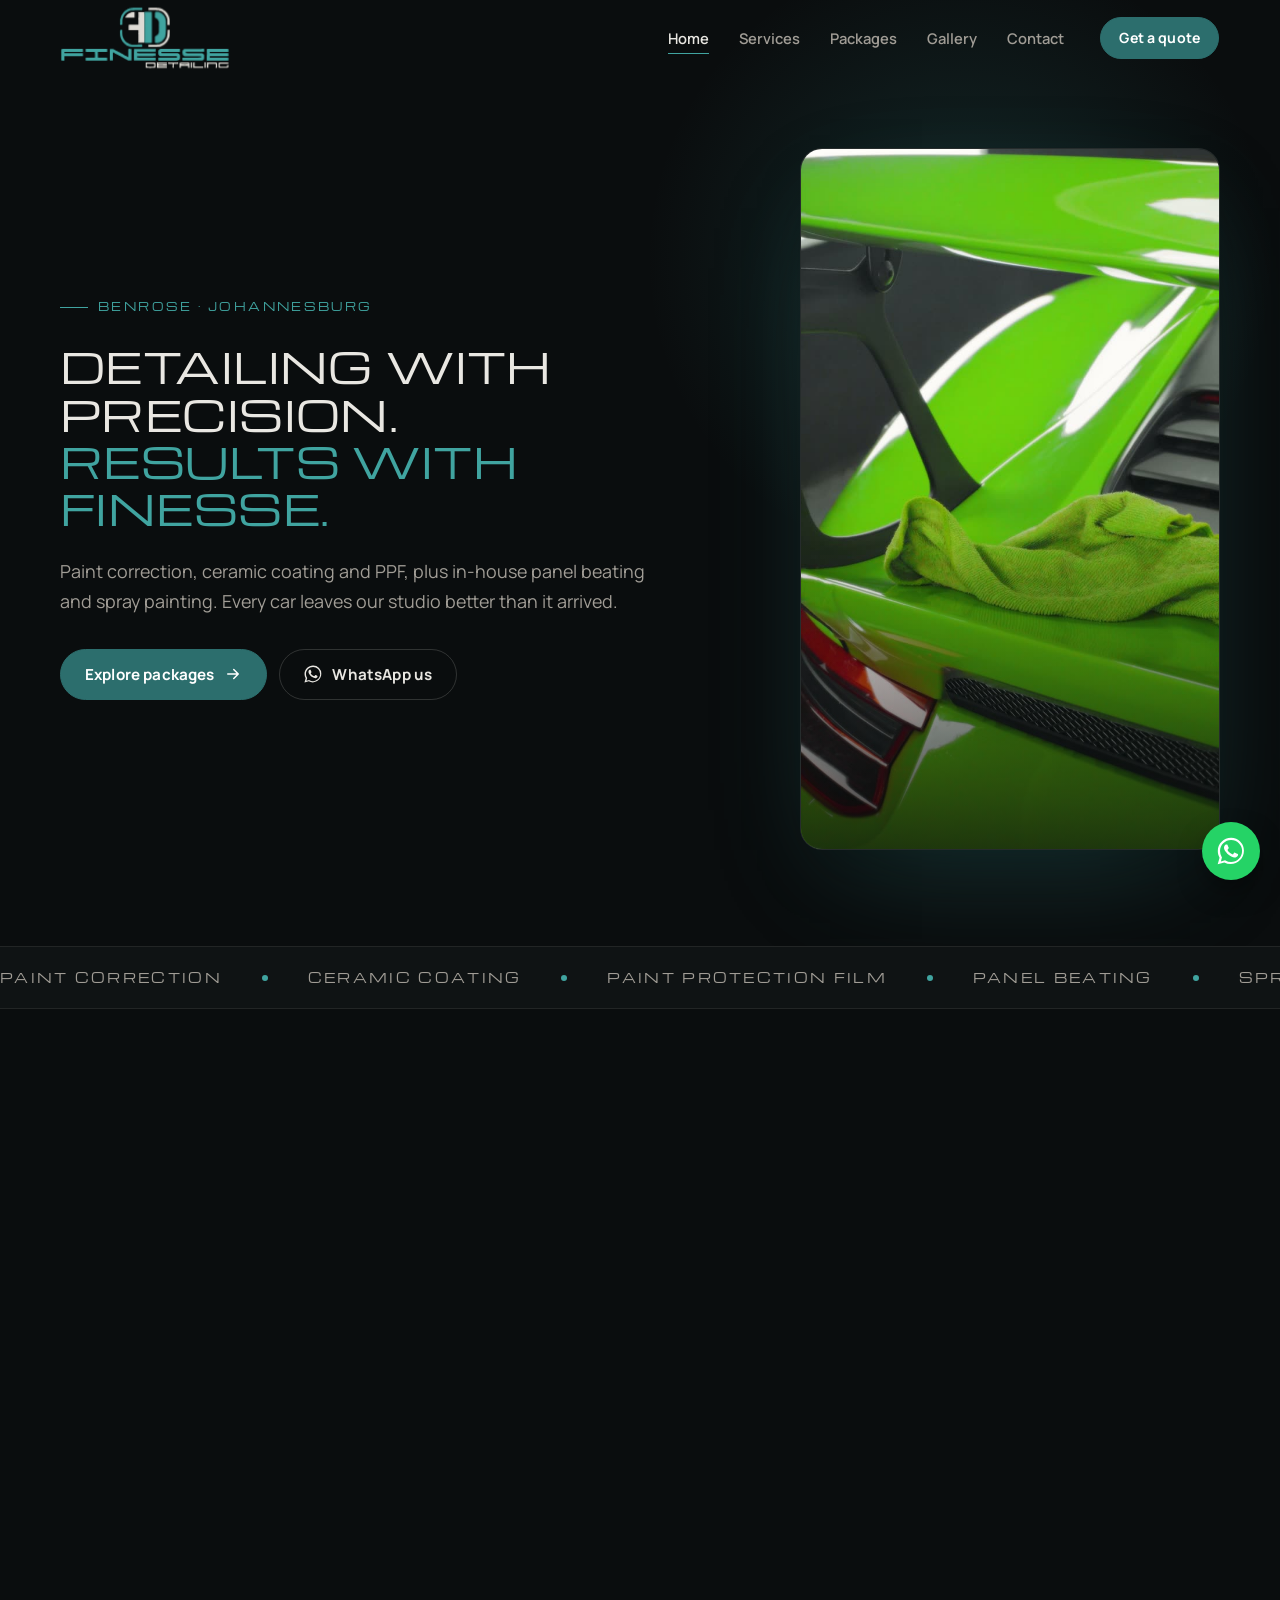
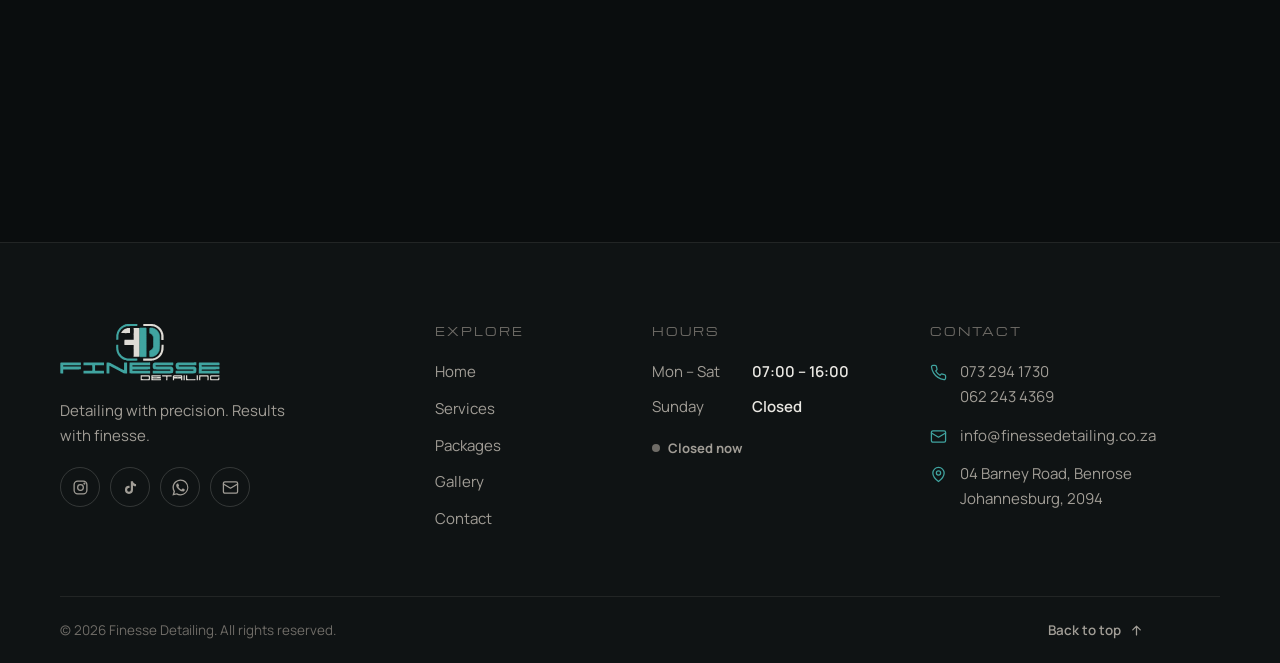
==== commit d7700554: "Remove pricing, map and film button; tidy footer - Home: drop the hero "Watch the full film" button," ====
--- a/index.html
+++ b/index.html
@@ -4,7 +4,7 @@
   <meta charset="UTF-8">
   <meta name="viewport" content="width=device-width, initial-scale=1">
   <title>Finesse Detailing | Car Detailing, Paint Correction & Ceramic Coating in Johannesburg</title>
-  <meta name="description" content="Finesse Detailing in Benrose, Johannesburg: paint correction, ceramic coating, PPF, panel beating, spray painting and Solar Shield panel protection. Packages from R1 999.">
+  <meta name="description" content="Finesse Detailing in Benrose, Johannesburg: paint correction, ceramic coating, PPF, panel beating, spray painting and Solar Shield panel protection.">
   <meta name="theme-color" content="#0a0d0e">
   <link rel="canonical" href="https://www.finessedetailing.co.za/">
 
@@ -33,7 +33,6 @@
     "url": "https://www.finessedetailing.co.za/",
     "telephone": "+27732941730",
     "email": "info@finessedetailing.co.za",
-    "priceRange": "From R1999",
     "address": {
       "@type": "PostalAddress",
       "streetAddress": "04 Barney Road, Benrose",
@@ -118,24 +117,12 @@
               WhatsApp us
             </a>
           </div>
-          <dl class="hero-facts reveal" style="--d:.32s">
-            <div><dt>Packages from</dt><dd>R1 999</dd></div>
-            <div><dt>Open</dt><dd>Mon–Sat</dd></div>
-            <div><dt>Hours</dt><dd>07:00–16:00</dd></div>
-          </dl>
         </div>
 
         <div class="hero-media">
           <video autoplay muted loop playsinline preload="metadata" poster="assets/video/hero-poster.jpg" aria-hidden="true">
             <source src="assets/video/hero-loop.mp4" type="video/mp4">
           </video>
-          <button class="film-btn" type="button" data-film>
-            <span class="play"><svg aria-hidden="true"><use href="#i-play"/></svg></span>
-            <span>
-              <strong>Watch the full film</strong>
-              <small>Porsche 911 GT3 RS · 1:30</small>
-            </span>
-          </button>
         </div>
       </div>
     </section>
@@ -239,15 +226,9 @@
     <!-- Packages -->
     <section class="section">
       <div class="container">
-        <div class="section-head section-head--split">
-          <div style="display:grid;gap:18px">
-            <span class="eyebrow reveal">Detailing packages</span>
-            <h2 class="display h2 reveal">Pick your level of perfect</h2>
-          </div>
-          <div class="price-tag reveal">
-            <small>Packages start from</small>
-            <strong>R1 999</strong>
-          </div>
+        <div class="section-head">
+          <span class="eyebrow reveal">Detailing packages</span>
+          <h2 class="display h2 reveal">Pick your level of perfect</h2>
         </div>
 
         <div class="packages-grid">
@@ -369,7 +350,8 @@
             <a href="mailto:info@finessedetailing.co.za" aria-label="Email"><svg aria-hidden="true"><use href="#i-mail"/></svg></a>
           </div>
         </div>
-        <div>
+
+        <nav class="footer-col" aria-label="Footer">
           <h4>Explore</h4>
           <ul class="footer-links">
             <li><a href="index.html">Home</a></li>
@@ -378,8 +360,9 @@
             <li><a href="gallery.html">Gallery</a></li>
             <li><a href="contact.html">Contact</a></li>
           </ul>
-        </div>
-        <div>
+        </nav>
+
+        <div class="footer-col">
           <h4>Hours</h4>
           <dl class="hours">
             <div><dt>Mon – Sat</dt><dd>07:00 – 16:00</dd></div>
@@ -387,19 +370,29 @@
           </dl>
           <span class="status" data-open-status></span>
         </div>
-        <div>
+
+        <div class="footer-col">
           <h4>Contact</h4>
-          <div class="footer-contact">
-            <a href="tel:+27732941730">+27 73 294 1730</a>
-            <a href="tel:+27622434369">+27 62 243 4369</a>
-            <a href="mailto:info@finessedetailing.co.za">info@finessedetailing.co.za</a>
-            <address><a href="https://www.google.com/maps/place/Finesse+Detailing/@-26.2121194,28.0690163,17z/data=!3m1!4b1!4m6!3m5!1s0x81123a7eb26fd367:0xd7dbb3087d804119!8m2!3d-26.2121243!4d28.0738872!16s%2Fg%2F11mctkzf9j" target="_blank" rel="noopener">04 Barney Road, Benrose,<br>Johannesburg, 2094</a></address>
-          </div>
-        </div>
-      </div>
+          <ul class="footer-contact">
+            <li>
+              <svg aria-hidden="true"><use href="#i-phone"/></svg>
+              <span><a href="tel:+27732941730">073 294 1730</a><br><a href="tel:+27622434369">062 243 4369</a></span>
+            </li>
+            <li>
+              <svg aria-hidden="true"><use href="#i-mail"/></svg>
+              <a href="mailto:info@finessedetailing.co.za">info@finessedetailing.co.za</a>
+            </li>
+            <li>
+              <svg aria-hidden="true"><use href="#i-pin"/></svg>
+              <address><a href="https://www.google.com/maps/place/Finesse+Detailing/@-26.2121194,28.0690163,17z/data=!3m1!4b1!4m6!3m5!1s0x81123a7eb26fd367:0xd7dbb3087d804119!8m2!3d-26.2121243!4d28.0738872!16s%2Fg%2F11mctkzf9j" target="_blank" rel="noopener">04 Barney Road, Benrose<br>Johannesburg, 2094</a></address>
+            </li>
+          </ul>
+        </div>
+      </div>
+
       <div class="footer-bottom">
         <span>© <span data-year>2026</span> Finesse Detailing. All rights reserved.</span>
-        <span>Benrose, Johannesburg</span>
+        <a class="to-top" href="#" data-to-top>Back to top <svg aria-hidden="true"><use href="#i-arrow"/></svg></a>
       </div>
     </div>
   </footer>
@@ -408,12 +401,6 @@
     <svg aria-hidden="true"><use href="#i-wa"/></svg>
   </a>
 
-  <dialog class="film-dialog" id="film-dialog" aria-label="Finesse Detailing film">
-    <button class="dialog-btn dialog-close" type="button" aria-label="Close video"><svg aria-hidden="true"><use href="#i-close"/></svg></button>
-    <video controls playsinline preload="none" poster="assets/video/film-poster.jpg">
-      <source src="assets/video/finesse-film.mp4" type="video/mp4">
-    </video>
-  </dialog>
 
   <dialog class="lightbox" id="lightbox" aria-label="Image viewer">
     <button class="dialog-btn dialog-close" type="button" aria-label="Close"><svg aria-hidden="true"><use href="#i-close"/></svg></button>
--- a/css/style.css
+++ b/css/style.css
@@ -383,23 +383,6 @@
 .hero-copy .h1 span { display: block; }
 .hero-actions { display: flex; flex-wrap: wrap; gap: 12px; margin-top: 6px; }
 
-.hero-facts {
-  display: grid;
-  grid-template-columns: repeat(3, auto);
-  justify-content: start;
-  gap: 16px 40px;
-  margin-top: 18px;
-  padding-top: 26px;
-  border-top: 1px solid var(--line);
-}
-.hero-facts dt {
-  font-size: 0.72rem;
-  letter-spacing: 0.14em;
-  text-transform: uppercase;
-  color: var(--faint);
-  margin-bottom: 4px;
-}
-.hero-facts dd { margin: 0; font-weight: 700; font-size: 1.02rem; }
 
 .hero-media {
   position: relative;
@@ -426,37 +409,6 @@
   pointer-events: none;
 }
 
-.film-btn {
-  position: absolute;
-  left: 18px;
-  right: 18px;
-  bottom: 18px;
-  z-index: 2;
-  display: flex;
-  align-items: center;
-  gap: 14px;
-  padding: 10px 12px 10px 10px;
-  border: 1px solid rgba(255, 255, 255, 0.16);
-  background: rgba(10, 13, 14, 0.55);
-  backdrop-filter: blur(10px);
-  -webkit-backdrop-filter: blur(10px);
-  border-radius: 999px;
-  color: var(--text);
-  text-align: left;
-  transition: background 0.25s, border-color 0.25s;
-}
-.film-btn:hover { background: rgba(10, 13, 14, 0.75); border-color: var(--teal-bright); }
-.film-btn .play {
-  display: grid;
-  place-items: center;
-  width: 44px; height: 44px;
-  flex: none;
-  border-radius: 50%;
-  background: var(--teal);
-}
-.film-btn .play svg { width: 16px; height: 16px; margin-left: 2px; }
-.film-btn strong { display: block; font-size: 0.92rem; }
-.film-btn small { display: block; font-size: 0.78rem; color: var(--muted); }
 
 /* Mobile: video becomes a full-bleed background */
 @media (max-width: 900px) {
@@ -485,19 +437,6 @@
       linear-gradient(180deg, rgba(10, 13, 14, 0.6) 0%, rgba(10, 13, 14, 0.2) 22%,
       rgba(10, 13, 14, 0.82) 48%, rgba(10, 13, 14, 0.94) 70%, var(--bg) 100%);
   }
-  .film-btn {
-    top: calc(var(--header-h) + 12px);
-    right: var(--gutter);
-    bottom: auto;
-    left: auto;
-    padding: 6px 14px 6px 6px;
-    gap: 10px;
-  }
-  .film-btn .play { width: 34px; height: 34px; }
-  .film-btn small { display: none; }
-  .film-btn strong { font-size: 0.82rem; }
-  .hero-facts { grid-template-columns: repeat(3, minmax(0, 1fr)); gap: 12px 16px; }
-  .hero-facts dd { font-size: 0.92rem; }
   .hero .lead { color: #c9c5be; }
 }
 
@@ -776,24 +715,6 @@
   text-transform: uppercase;
 }
 
-.price-tag {
-  display: flex;
-  align-items: baseline;
-  gap: 12px;
-  flex-wrap: wrap;
-}
-.price-tag small {
-  font-size: 0.72rem;
-  letter-spacing: 0.16em;
-  text-transform: uppercase;
-  color: var(--faint);
-}
-.price-tag strong {
-  font-family: var(--font-display);
-  font-weight: 400;
-  font-size: clamp(1.6rem, 3vw, 2.2rem);
-  color: var(--text);
-}
 
 .note {
   margin-top: 28px;
@@ -1196,78 +1117,106 @@
 .form-actions { display: grid; grid-template-columns: 1fr auto; gap: 12px; margin-top: 8px; }
 .form-hint { font-size: 0.82rem; color: var(--faint); margin-top: 14px; }
 
-.map {
-  margin-top: 16px;
-  border-radius: var(--radius-lg);
-  overflow: hidden;
-  border: 1px solid var(--line);
-  aspect-ratio: 16 / 10;
-  background: var(--surface);
-}
-.map iframe {
-  width: 100%;
-  height: 100%;
-  border: 0;
-  filter: invert(0.92) hue-rotate(180deg) saturate(0.6) brightness(0.95);
-}
 
 /* ---------- Footer ---------- */
 .site-footer {
   border-top: 1px solid var(--line);
   background: var(--bg-2);
-  padding-top: clamp(56px, 8vw, 88px);
+  padding-top: clamp(56px, 7vw, 80px);
   font-size: 0.94rem;
 }
 .footer-grid {
   display: grid;
-  grid-template-columns: 1.3fr 0.8fr 1fr 1.1fr;
-  gap: 40px;
-}
-.footer-brand { display: grid; gap: 18px; align-content: start; }
-.footer-brand img { width: 170px; height: auto; }
-.footer-brand p { color: var(--muted); max-width: 30ch; }
+  grid-template-columns: minmax(0, 1.35fr) minmax(0, 0.7fr) minmax(0, 0.95fr) minmax(0, 1.2fr);
+  gap: 40px 48px;
+}
+.footer-brand { display: grid; gap: 18px; align-content: start; justify-items: start; }
+.footer-brand img { width: 160px; height: auto; }
+.footer-brand p { color: var(--muted); max-width: 26ch; }
 .site-footer h4 {
   font-family: var(--font-display);
   font-weight: 400;
-  font-size: 0.68rem;
+  font-size: 0.66rem;
   letter-spacing: 0.2em;
   text-transform: uppercase;
   color: var(--faint);
-  margin-bottom: 18px;
-}
-.footer-links { display: grid; gap: 10px; }
-.footer-links a, .footer-contact a { color: var(--muted); transition: color 0.2s; }
-.footer-links a:hover, .footer-contact a:hover { color: var(--text); }
-.footer-contact { display: grid; gap: 10px; color: var(--muted); }
+  margin-bottom: 20px;
+}
+
+.footer-links { display: grid; gap: 12px; }
+.footer-links a,
+.footer-contact a { color: var(--muted); transition: color 0.2s; }
+.footer-links a:hover,
+.footer-contact a:hover { color: var(--text); }
+
+.hours { display: grid; gap: 10px; margin: 0; }
+.hours div { display: grid; grid-template-columns: 5.5rem auto; gap: 12px; }
+.hours dt { color: var(--muted); }
+.hours dd { margin: 0; color: var(--text); font-weight: 600; }
+.footer-col .status { margin-top: 18px; }
+
+.footer-contact { display: grid; gap: 14px; }
+.footer-contact li {
+  display: grid;
+  grid-template-columns: 18px minmax(0, 1fr);
+  gap: 12px;
+  align-items: start;
+}
+.footer-contact svg { width: 17px; height: 17px; margin-top: 4px; color: var(--teal-bright); }
 .footer-contact address { font-style: normal; }
-.hours { display: grid; gap: 6px; color: var(--muted); }
-.hours div { display: flex; justify-content: space-between; gap: 16px; }
-.hours dd { margin: 0; color: var(--text); font-weight: 600; }
-.hours .status { margin-top: 8px; }
+.footer-contact a { overflow-wrap: anywhere; }
 
 .socials { display: flex; gap: 10px; }
 .socials a {
   display: grid;
   place-items: center;
-  width: 42px; height: 42px;
+  width: 40px; height: 40px;
   border-radius: 50%;
   border: 1px solid var(--line-strong);
   color: var(--muted);
   transition: color 0.2s, border-color 0.2s, background 0.2s;
 }
 .socials a:hover { color: #fff; background: var(--teal); border-color: var(--teal); }
-.socials svg { width: 18px; height: 18px; }
+.socials svg { width: 17px; height: 17px; }
 
 .footer-bottom {
-  margin-top: clamp(48px, 6vw, 72px);
-  padding-block: 24px;
+  margin-top: clamp(44px, 5vw, 64px);
+  padding-block: 22px;
   border-top: 1px solid var(--line);
   display: flex;
   justify-content: space-between;
-  gap: 16px;
+  align-items: center;
+  gap: 12px 24px;
   flex-wrap: wrap;
   font-size: 0.84rem;
   color: var(--faint);
+}
+.to-top {
+  display: inline-flex;
+  align-items: center;
+  gap: 8px;
+  color: var(--muted);
+  font-weight: 600;
+  transition: color 0.2s;
+}
+.to-top svg { width: 15px; height: 15px; transform: rotate(-90deg); }
+.to-top:hover { color: var(--teal-bright); }
+
+@media (max-width: 1100px) {
+  .footer-grid { grid-template-columns: repeat(3, minmax(0, 1fr)); }
+  .footer-brand { grid-column: 1 / -1; }
+}
+
+@media (min-width: 641px) and (max-width: 1360px) {
+  .footer-bottom { padding-right: 76px; }
+}
+
+@media (max-width: 640px) {
+  .footer-grid { grid-template-columns: repeat(2, minmax(0, 1fr)); gap: 36px 20px; }
+  .footer-col:last-child { grid-column: 1 / -1; }
+  .hours div { grid-template-columns: 1fr; gap: 2px; }
+  .hours dt { font-size: 0.82rem; color: var(--faint); }
+  .footer-bottom { padding-bottom: 90px; }
 }
 
 /* ---------- Floating WhatsApp ---------- */
@@ -1302,7 +1251,6 @@
   .services-grid,
   .packages-grid { grid-template-columns: repeat(2, minmax(0, 1fr)); }
   .service-card { min-height: 400px; }
-  .footer-grid { grid-template-columns: 1fr 1fr; }
 }
 
 @media (max-width: 900px) {
@@ -1321,8 +1269,7 @@
   .chip-cards,
   .solar-benefits,
   .form-grid,
-  .form-actions,
-  .footer-grid { grid-template-columns: 1fr; }
+  .form-actions { grid-template-columns: 1fr; }
   .service-card { min-height: 360px; }
   .gallery-teaser { grid-template-columns: 1fr 1fr; grid-auto-rows: 150px; }
   .gallery-teaser a:nth-child(1) { grid-column: span 2; grid-row: span 2; }
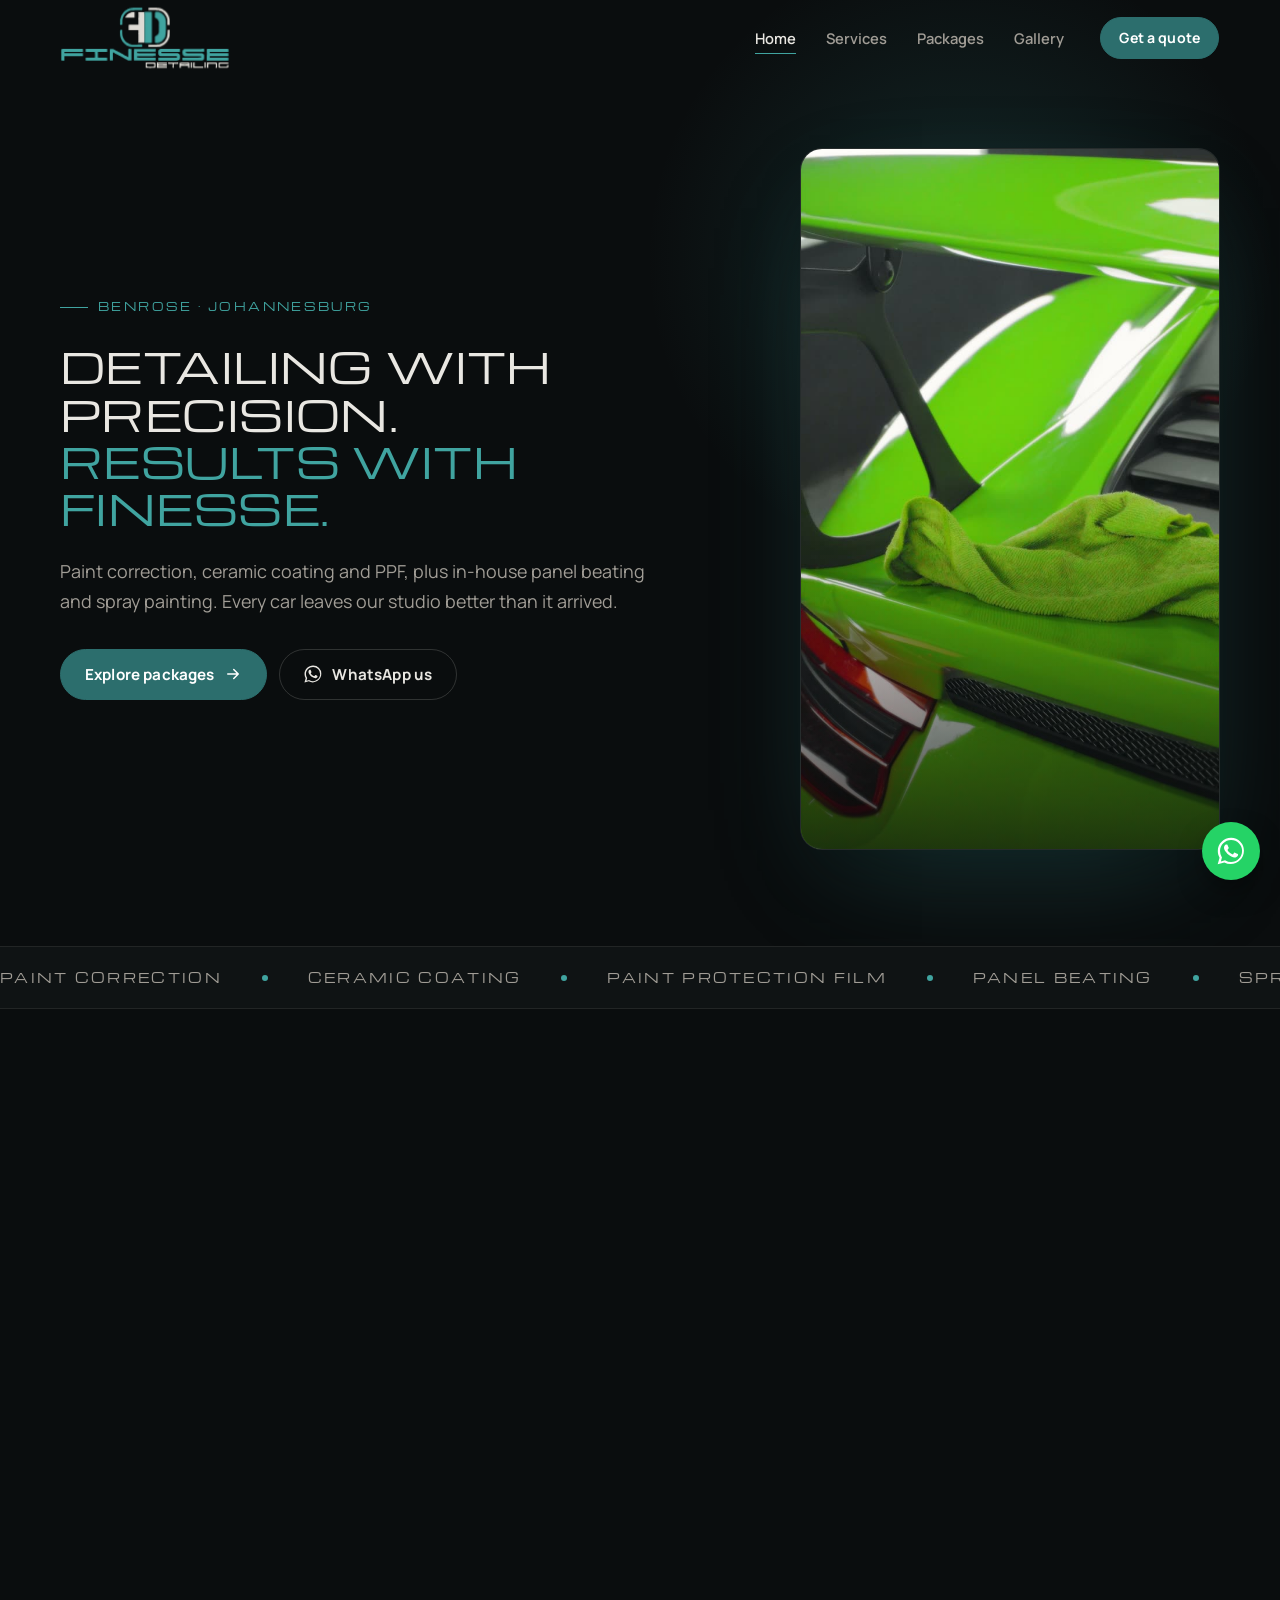
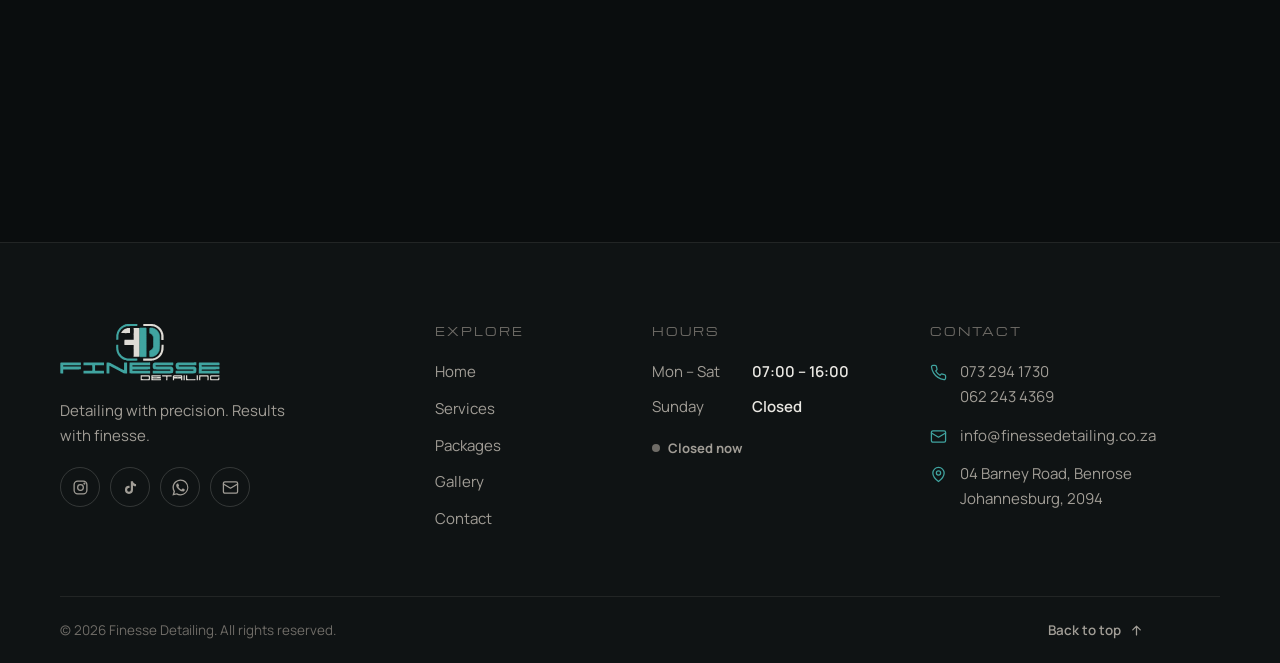
==== commit 3d4da713: "Merge Contact into the Get a quote button; remove unused logo PNGs - Header nav drops the separate C" ====
--- a/index.html
+++ b/index.html
@@ -83,7 +83,6 @@
           <li><a href="services.html">Services</a></li>
           <li><a href="packages.html">Packages</a></li>
           <li><a href="gallery.html">Gallery</a></li>
-          <li><a href="contact.html">Contact</a></li>
         </ul>
         <a class="btn btn--sm" href="contact.html">Get a quote</a>
       </nav>
--- a/css/style.css
+++ b/css/style.css
@@ -1376,3 +1376,6 @@
   45% { filter: drop-shadow(0 0 22px rgba(64, 164, 160, 0.65)); }
   100% { filter: drop-shadow(0 0 0 rgba(64, 164, 160, 0)); }
 }
+
+/* Nav "Get a quote" button doubles as the Contact link: ring it on the contact page */
+.nav .btn[aria-current="page"] { box-shadow: 0 0 0 3px rgba(64, 164, 160, 0.35); }
